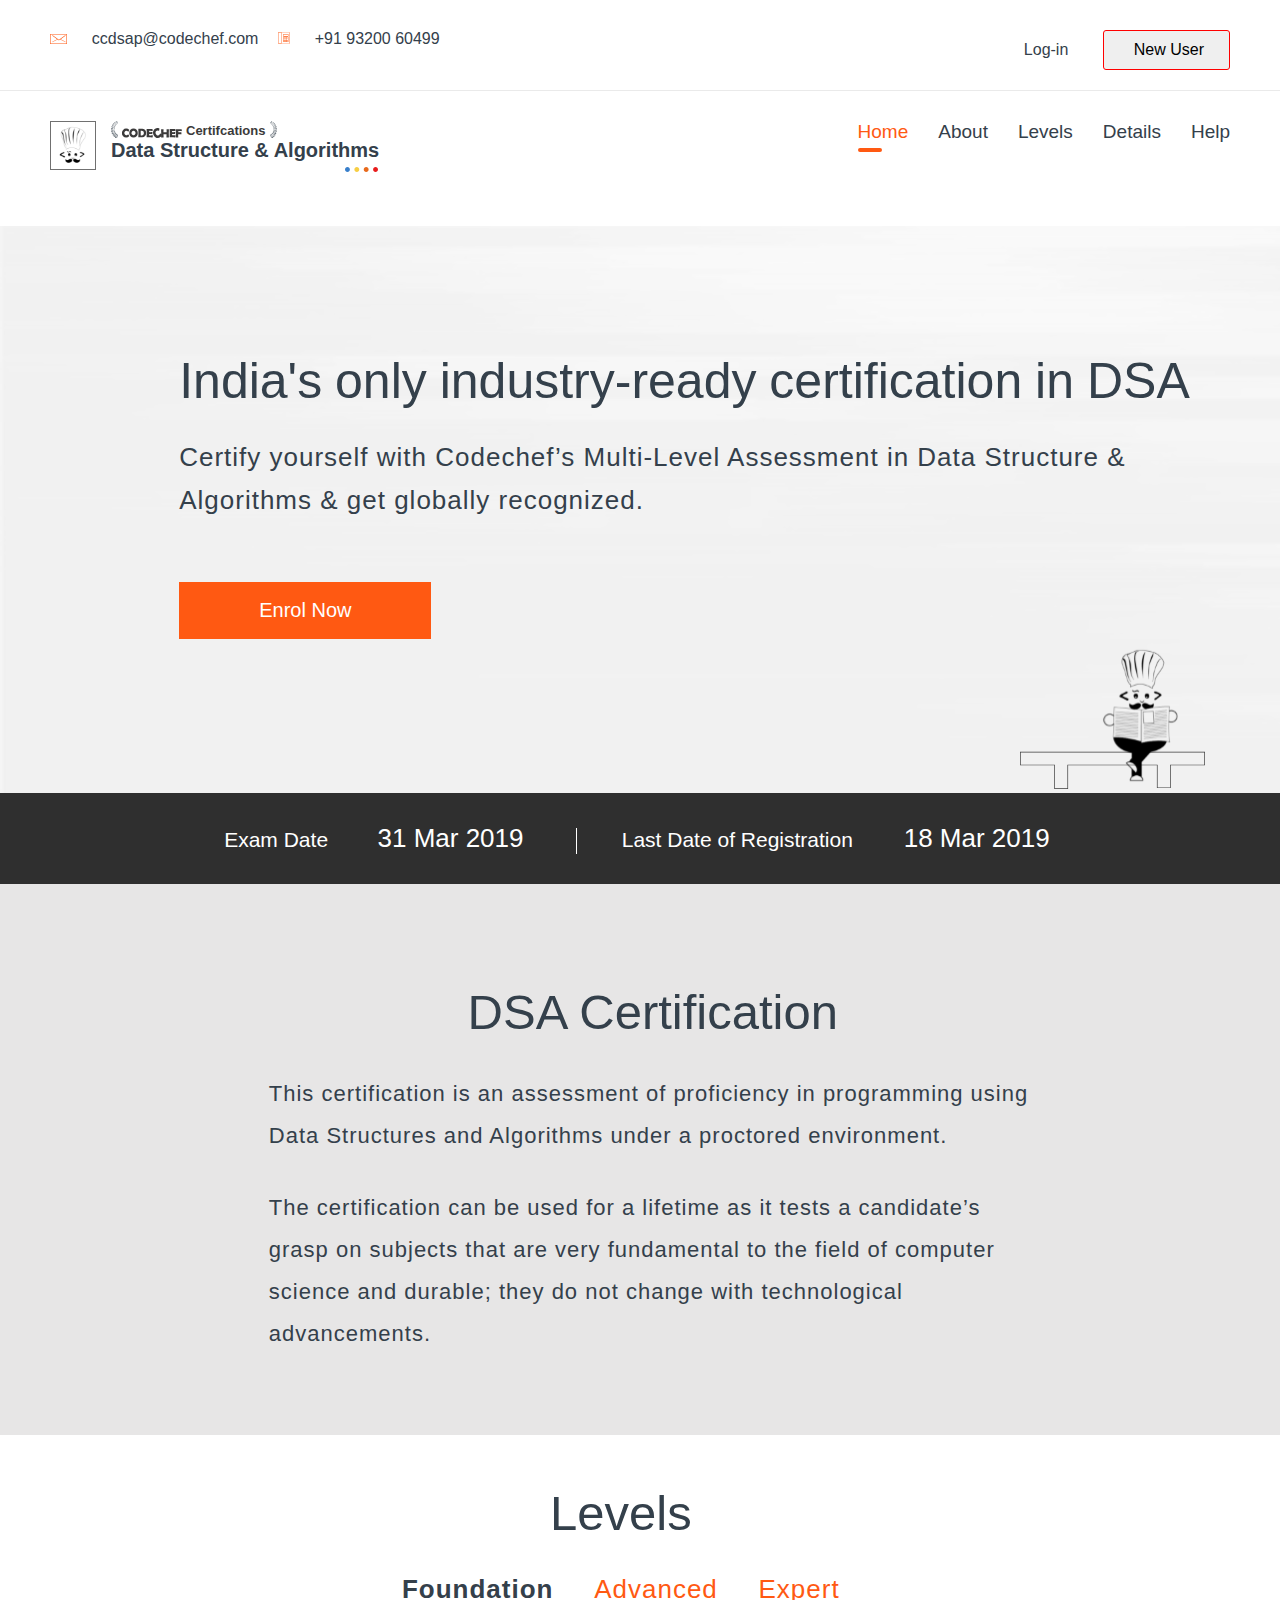
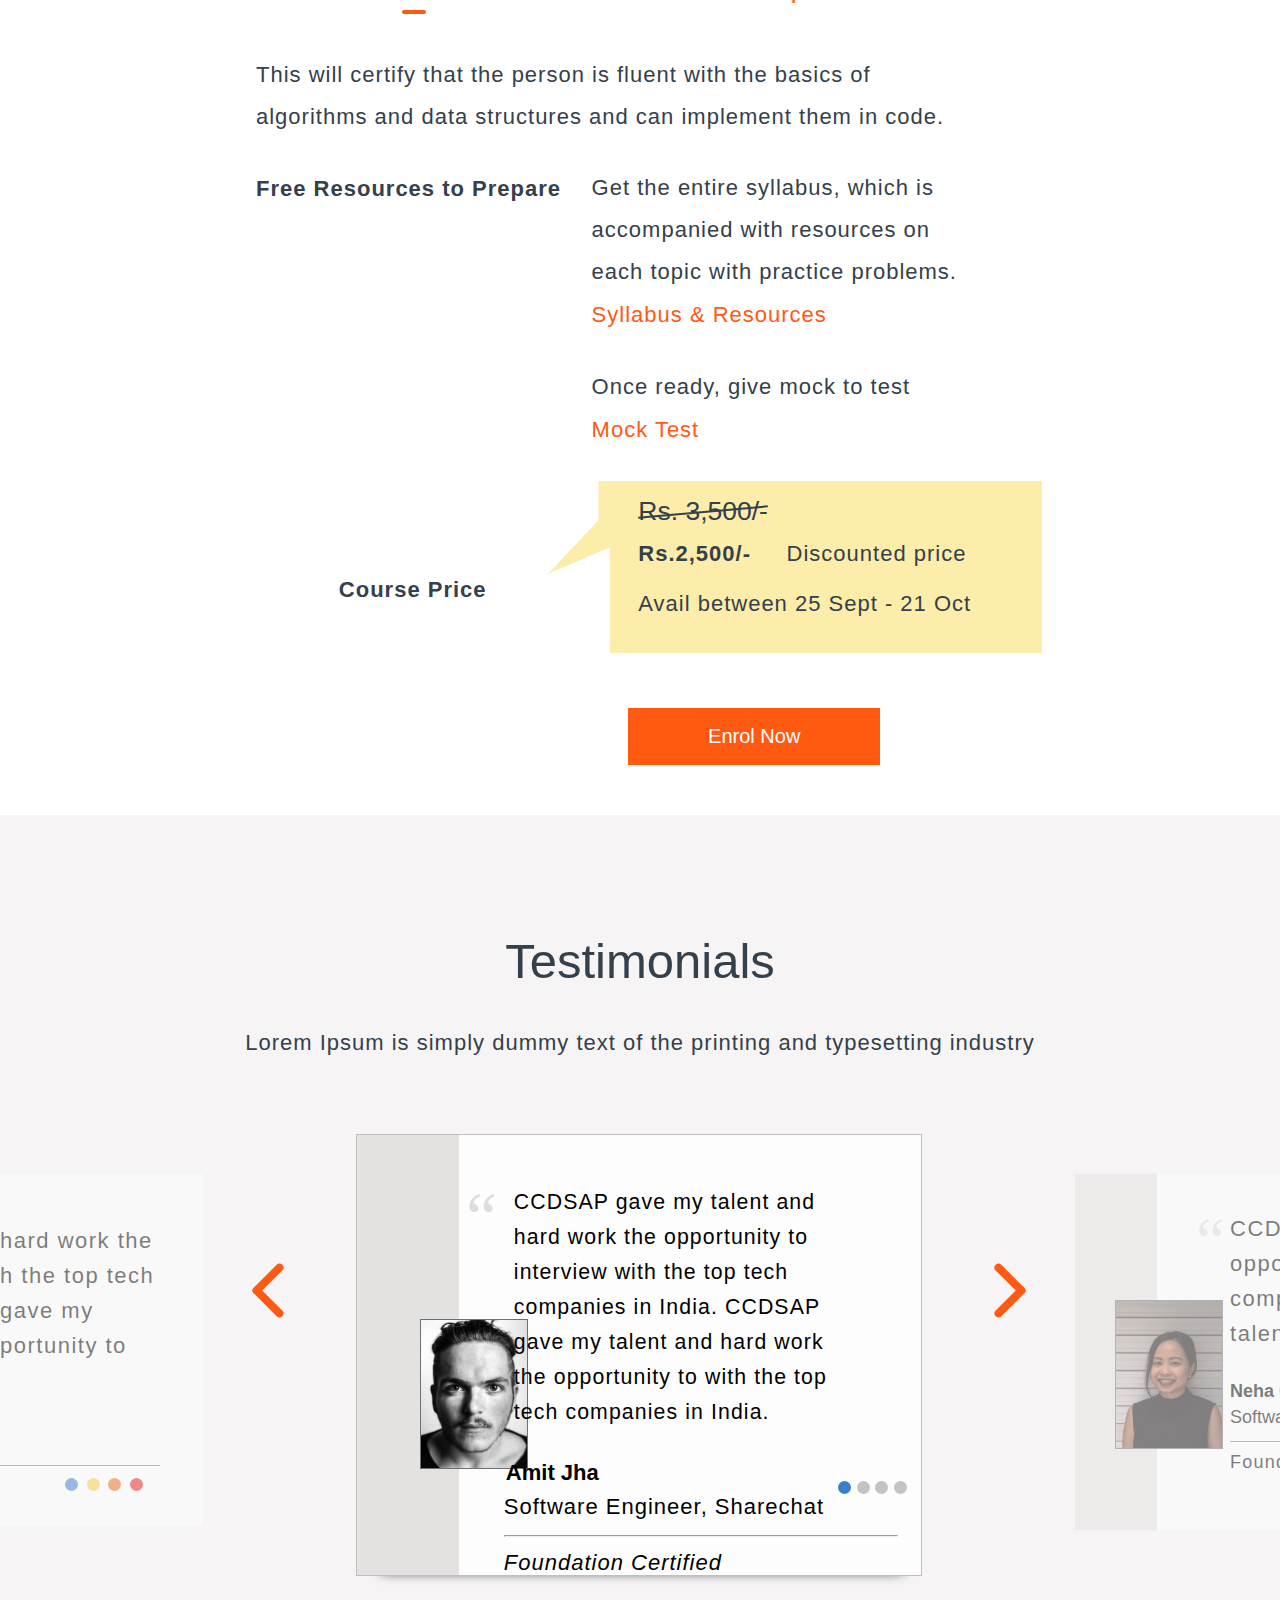
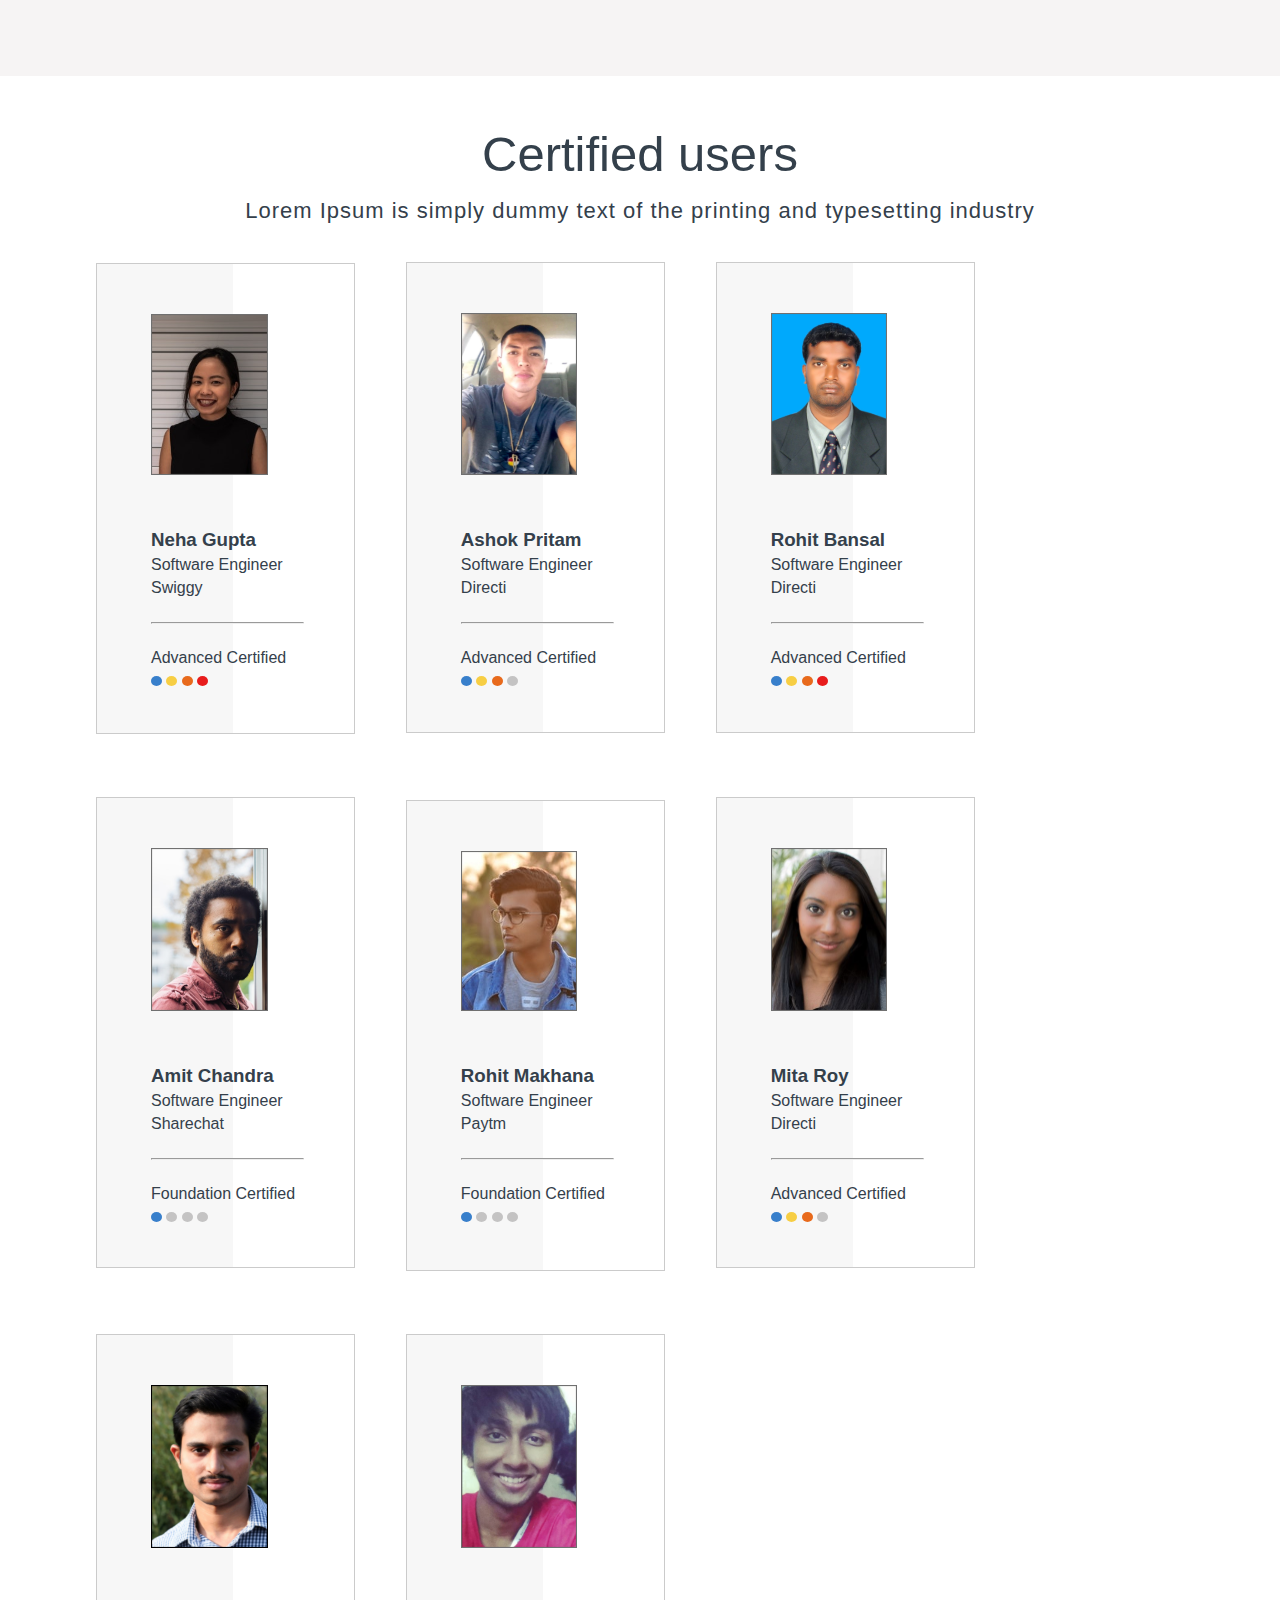
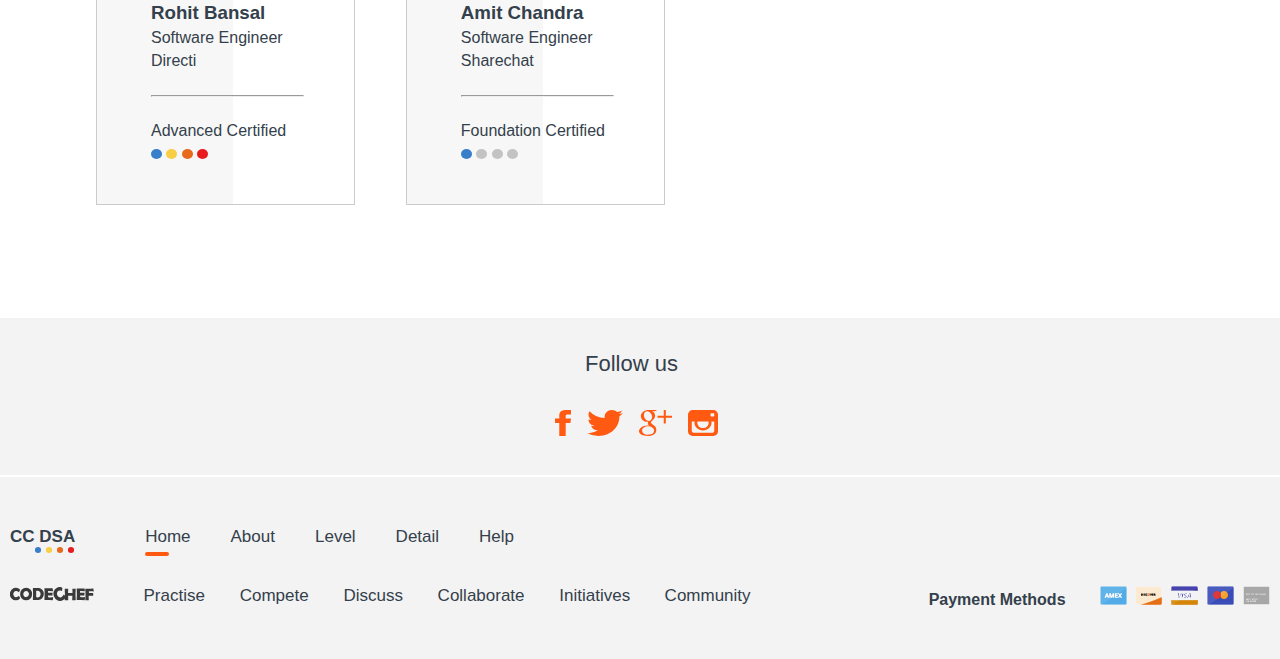
==== index1.html @ 9b93877e "flex and scss used" ====
<!DOCTYPE html>
<html lang="en">
<head>
    <meta charset="UTF-8">
    <meta name="viewport" content="width=device-width, initial-scale=1.0">
    <link rel="stylesheet" href="css1/style1.css">
   
    <title>Codechef page</title>
</head>
<body>

    <div class='main'>

        <div class="topnav">
            <div class='left-navbar'>
                <div class="left-side">
                    <div class="mailBox">
                        <img src='Assets/Mail Ico.svg'>
                        <span>ccdsap@codechef.com</span>
                    </div>
                    <div class="phoneBox">
                        <img src='Assets/Phone Ico.svg'>
                        <span>+91 93200 60499</span>
                    </div>
                </div>
                <div class="right-navbar">
                    <span class="Log-in">Log-in</span>
                    <button type="button"> New User</button> 
                </div>
            </div>
        </div>

        <div class="border-line"></div>

        <div class='topnav2'>
            <div class="right-nav2">
                <div class='cc-img'>
                    <img src='codechef-img.svg'>
                </div>
                <div class="left-img">
                    <div class="left-leave">
                        <img class='l1' src='cc-left-logo.svg'>
                        <img class='cc' src='codechef.svg'>
                        <img class='crtf' src='certification.svg'>
                        <img class='l2' src='cc-right-logo.svg'>
                    </div>
                    <div class="ds">
                        <img src='data-stucture.svg'>
                    </div>
                    <div class="dots">
                        <img src='dots.svg'>
                    </div>
                </div>
            </div> 
            
            <div class="left-nav2">
                <a class="home">Home
                    <hr class="hr-bar">
                </a>
                <a>About</a>
                <a>Levels</a>
                <a>Details</a>
                <a>Help</a>
            </div>
        </div>

            


        <section class="dsa" style="background-image: url('Assets/Banner\ Base\ White.svg'); background-size: cover;">
            <div class="dsa-page">
                <h1>India's only industry-ready certification in DSA</h1>
                <p>Certify yourself with Codechef’s Multi-Level Assessment in Data Structure & <br> Algorithms & get globally recognized. </p>
                <div class="button1">
                    <button type="button"><span>Enrol Now</span></button>
                </div>
                <img src='img-newpaper.svg'>
            </div>
        </section>


        <div class="time">
            <div class="exam-date">
                <span class='exam1'>Exam Date</span>
                <span class='date1'>31 Mar 2019 </span>
                <span class='vertical-line'> </span>
                <span class='exam1'>Last Date of Registration </span>
                <span class='date1'>18 Mar 2019</span>
            </div>
        </div>



        <div class='certification'>
            <div class="dsa-color">
                <h1>DSA Certification</h1>
                <p>This certification is an assessment of proficiency in programming using Data Structures and
                    Algorithms under a proctored environment.<br></p>
                <p>The certification can be used for a lifetime as it tests a candidate’s grasp on subjects that are very
                    fundamental to the field of computer science and durable; they do not change with technological advancements.</p>
            </div>
        </div> 



        <div class='levels'>
            <h1>Levels</h1>
            <div class='found'>
                <a class='foundation'><b>Foundation</b>
                    <hr class="hr-bar">
                </a>
                <a class='advance'>Advanced</a>
                <a class='expert'>Expert</a>
            </div> 
            <p class='level-prag'>This will certify that the person is fluent with the basics of algorithms and data structures
                    and can implement them in code.</p>
            <h3><b>Free Resources to Prepare</b></h3>
            <div class='right-side'>
                <div class="prag">
                   
                    <p>Get the entire syllabus, which is accompanied with resources on each topic with practice problems.</p>
                  
                    <h4>Syllabus & Resources</h4>
                    <p>Once ready, give mock to test</p>
                    <h3>Mock Test</h3>
                </div>

                <section class='desktopImg' style="background-image:url('Assets/Path 1381.svg'); background-repeat:no-repeat; margin-left: -11%; width: 100%;  height: 152px;">
                <!-- <section class='phoneImg' style="background-image:url('Assets/Path -1.svg'); background-repeat:no-repeat; margin-left: -11%;"> -->
                    <!-- <div class="yellowImg">
                        <img class='p-img' src='Assets/Path -1.svg'> -->
                    <!-- <img class='d-img' src='Assets/Path 1381.svg'>   -->
                    
                    <div class="rupees">
                        <span class="cut">Rs. 3,500/-</span>
                        <p><b>Rs.2,500/-</b> &nbsp; &nbsp; Discounted price</p>
                        <p class="a-between">Avail between 25 Sept - 21 Oct</p>
                        <h3><b>Course Price</b></h3>
                    </div> 
                </section>
            </div>

                <!-- this is for mobile -->

                <!-- <div class="rupees1">
                    <p class="cut">Rs. 3,500/-</p>
                    <p><b>Rs.2,500/-</b> &nbsp; &nbsp; Discounted price</p>
                    <h4>Avail between 25 Sept - 21 Oct</h4>
                    <h3><b>Course Price</b></h3>
                </div> -->
                <div class="button2">
                    <button type="button"><span>Enrol Now</span></button>
                </div>
            </div>
        </div>








        <div class='testimonials'>
            <div class="test-heading">
                <h2>Testimonials</h2>
                <p class="p4">Lorem Ipsum is simply dummy text of the printing and typesetting industry</p>
            </div>
            <div class='ccdsap'>
                <div class="ls-card">
                    <h4>hard work the
                        h the top tech
                        gave my
                        portunity to
                        <p></p>
                        <div class="left-dot">
                            <span class="dot-l blue"></span>
                            <span class="dot-l yellow"></span>
                            <span class="dot-l orangered"></span>
                            <span class="dot-l red"></span>
                        </div>
                    </h4>
                </div> 
                <div class="arrow-l">
                    <img class="left_arrow" src="Assets/Arrow-Previous.svg" alt="right arrow">
                    <img class="mob_l_arrow" src="Assets/right_arrow.svg" alt="left mobile arrow">
                </div> 
                <div class="mid-box">
                    <div class='img'>
                        <img src='Assets/Rectangle 1990.svg'>
                    </div>
                    <div class='content'>
                        <p class='mid-cont'>
                            CCDSAP gave my talent and hard work the
                            opportunity to interview with the top tech
                            companies in India. CCDSAP gave my talent and
                            hard work the opportunity to with the top tech
                            companies in India.  
                        </p>
                        <h3>Amit Jha</h3>
                        <p class= 'l2-cont'>Software Engineer, Sharechat <hr class="line"></p>
                        <p><em>Foundation Certified</em></p>
                    </div>
                    
                    <div class='double-quote'>
                        <img src='double-quote.svg'>
                    </div>

                    <div class="test-dot">
                        <span class="dot1 blue"></span>
                        <span class="dot1 grey"></span>
                        <span class="dot1 grey"></span>
                        <span class="dot1 grey"></span>
                    </div>
            
                </div>

                <div class="arrow-r">
                    <img class="right_arrow" src="Assets/Arrow-Next.svg" alt="right arrow">
                    <img class="mob_r_arrow" src="Assets/left_arrow.svg" alt="right arrow">
                </div>

                <div class="right-card">
                    <div  class="right-img"  >
                        <img src="Assets/Group -2.svg" alt="card">
                    </div> 
                   <div class='third-card'>
                        <img class="double-quote2" src="double-quote.svg">
                        <h4 class="r-p" >
                            CCDSAP
                            opportu
                            compani
                            talent a  
                        </h4>
                        <h5>Neha Gup</h5>
                        <h6>Software E</h6>
                        <p></p>
                        <h3>Foundatio</h3>   
                    </div>
                </div> 
            </div>
        </div>



        <div class="certified-users">
            <h1> Certified users </h1>
            <p class='lorem'>Lorem Ipsum is simply dummy text of the printing and typesetting industry</p>
            <div class='all-posters'>

                <!-- This is for desktop -->
                <div class='neha-img'>
                    <img src='Assets/Group -2.svg'>
                    <h3>Neha Gupta</h3>
                    <p>Software Engineer </p>
                    <span>Swiggy<hr class="line1"></span>
                    <p>Advanced Certified</p>              
                    <div class="circle">
                        <span class="dot blue"></span>
                        <span class="dot yellow"></span>
                        <span class="dot orangered"></span>
                        <span class="dot red"></span>
                    </div>
                </div>

                <div class='neha-img'>
                    <img src='Assets/Group 2137.svg'>
                    <h3>Ashok Pritam</h3>
                    <p>Software Engineer </p>
                    <span>Directi<hr class="line1"></span>
                    <div class='l-line'>
                        <p class="ac">Advanced Certified</p>
                    </div>               
                    <div class="circle">
                        <span class="dot blue"></span>
                        <span class="dot yellow"></span>
                        <span class="dot orangered"></span>
                        <span class="dot grey"></span>
                    </div>
                </div>

                <div class='neha-img'>
                    <img src='Assets/Group -1.svg'>
                    <h3>Rohit Bansal</h3>
                    <p>Software Engineer </p>
                    <span>Directi<hr class="line1"></span>
                    <div class='l-line'>
                        <p class="ac">Advanced Certified</p>
                    </div>               
                    <div class="circle">
                        <span class="dot blue"></span>
                        <span class="dot yellow"></span>
                        <span class="dot orangered"></span>
                        <span class="dot red"></span>
                    </div>
                </div>

                <div class='neha-img'>
                    <img src='Assets/Rectangle 1966.svg'>
                    <h3>Amit Chandra</h3>
                    <p>Software Engineer </p>
                    <span>Sharechat<hr class="line1"></span>
                    <div class='l-line'>
                        <p class="fc">Foundation Certified</p>
                    </div>               
                    <div class="circle">
                        <span class="dot blue"></span>
                        <span class="dot grey"></span>
                        <span class="dot grey"></span>
                        <span class="dot grey"></span>
                    </div>
                </div>

                <div class='neha-img'>
                    <img src='Assets/Group -5.svg'>
                    <h3>Rohit Makhana</h3>
                    <p>Software Engineer </p>
                    <span>Paytm<hr class="line1"></span>
                    <div class='l-line'>
                        <p class="fc">Foundation Certified</p>
                    </div>               
                    <div class="circle">
                        <span class="dot blue"></span>
                        <span class="dot grey"></span>
                        <span class="dot grey"></span>
                        <span class="dot grey"></span>
                    </div>
                </div>

                <div class='neha-img'>
                    <img src='Assets/Group -4.svg'>
                    <h3>Mita Roy</h3>
                    <p>Software Engineer </p>
                    <span>Directi<hr class="line1"></span>
                    <div class='l-line'>
                        <p class="ac">Advanced Certified</p>
                    </div>               
                    <div class="circle">
                        <span class="dot blue"></span>
                        <span class="dot yellow"></span>
                        <span class="dot orangered"></span>
                        <span class="dot grey"></span>
                    </div>
                </div>

                <div class='neha-img'>
                    <img src='Assets/Screen Shot 2019-03-14 at 10.05.17 PM.svg'>
                    <h3>Rohit Bansal</h3>
                    <p>Software Engineer </p>
                    <span>Directi<hr class="line1"></span>
                    <div class='l-line'>
                        <p class="ac">Advanced Certified</p>
                    </div>               
                    <div class="circle">
                        <span class="dot blue"></span>
                        <span class="dot yellow"></span>
                        <span class="dot orangered"></span>
                        <span class="dot red"></span>
                    </div>
                </div>

                <div class='neha-img'>
                    <img src='Assets/Group -6.svg'>
                    <h3>Amit Chandra</h3>
                    <p>Software Engineer </p>
                    <span>Sharechat<hr class="line1"></span>
                    <div class='l-line'>
                        <p class='fc'>Foundation Certified</p>
                    </div>               
                    <div class="circle">
                        <span class="dot blue"></span>
                        <span class="dot grey"></span>
                        <span class="dot grey"></span>
                        <span class="dot grey"></span>
                    </div>
                </div>
            </div>
        </div> 


        <!-- This is for mobile -->

        <!-- <div class='posters'>
            <div class='neha-img'>
                <img src='Assets/Group -2.svg'>
                <h3>Neha Gupta</h3>
                <p>Software Engineer </p>
                <span>Swiggy<hr class="line1"></span>
                <div class='l-line'>
                    <p class="ac">Advanced Certified</p>
                </div>   
                <div class="circle">
                    <span class="dot blue"></span>
                    <span class="dot yellow"></span>
                    <span class="dot orangered"></span>
                    <span class="dot red"></span>
                </div>
            </div>


            <div class='neha-img'>
                <img src='Assets/Group 2137.svg'>
                <h3>Ashok Pritam</h3>
                <p>Software Engineer </p>
                <span>Directi<hr class="line1"></span>
                <div class='l-line'>
                    <p class="ac">Advanced Certified</p>
                </div>               
                <div class="circle">
                    <span class="dot blue"></span>
                    <span class="dot yellow"></span>
                    <span class="dot orangered"></span>
                    <span class="dot grey"></span>
                </div>
            </div>

            <div class='neha-img'>
                <img src='Assets/Group -1.svg'>
                <h3>Rohit Bansal</h3>
                <p>Software Engineer </p>
                <span>Directi<hr class="line1"></span>
                <div class='l-line'>
                    <p class="ac">Advanced Certified</p>
                </div>  
                <div class="circle">
                    <span class="dot blue"></span>
                    <span class="dot yellow"></span>
                    <span class="dot orangered"></span>
                    <span class="dot red"></span>
                </div>             
            </div>

            <div class='neha-img'>
                <img src='Assets/Rectangle 1966.svg'>
                <h3>Amit Chandra</h3>
                <p>Software Engineer </p>
                <span>Sharechat<hr class="line1"></span>
                <div class='l-line'>
                    <p class="ac">Foundation Certified</p>
                </div>               
                <div class="circle">
                    <span class="dot blue"></span>
                    <span class="dot grey"></span>
                    <span class="dot grey"></span>
                    <span class="dot grey"></span>
                </div>
            </div>

            <div class='neha-img'>
                <img src='Assets/Group -4.svg'>
                <h3>Mita Roy</h3>
                <p>Software Engineer </p>
                <span>Directi<hr class="line1"></span>
                <div class='l-line'>
                    <p class="ac">Advanced Certified</p>
                </div>               
                <div class="circle">
                    <span class="dot blue"></span>
                    <span class="dot yellow"></span>
                    <span class="dot orangered"></span>
                    <span class="dot grey"></span>
                </div>
            </div>
            
            <div class='neha-img'>
                <img src='Assets/Screen Shot 2019-03-14 at 10.05.17 PM.svg'>
                <h3>Rohit Bansal</h3>
                <p>Software Engineer </p>
                <span>Directi<hr class="line1"></span>
                <div class='l-line'>
                    <p class="ac">Advanced Certified</p>
                </div>   
                <div class="circle">
                    <span class="dot blue"></span>
                    <span class="dot yellow"></span>
                    <span class="dot orangered"></span>
                    <span class="dot red"></span>
                </div>            
            </div>

            <div class='neha-img'>
                <img src='Assets/Group -5.svg'>
                <h3>Rohit Makhana</h3>
                <p>Software Engineer </p>
                <span>Paytm<hr class="line1"></span>
                <div class='l-line'>
                    <p class="ac">Foundation Certified</p>
                </div>               
                <div class="circle">
                    <span class="dot blue"></span>
                    <span class="dot grey"></span>
                    <span class="dot grey"></span>
                    <span class="dot grey"></span>
                </div>
            </div>

            <div class='neha-img'>
                <img src='Assets/Group -6.svg'>
                <h3>Amit Chandra</h3>
                <p>Software Engineer </p>
                <span>Sharechat<hr class="line1"></span>
                <div class='l-line'>
                    <p class='ac'>Foundation Certified</p>
                </div>               
                <div class="circle">
                    <span class="dot blue"></span>
                    <span class="dot grey"></span>
                    <span class="dot grey"></span>
                    <span class="dot grey"></span>
                </div>
            </div>
        </div> -->


        <div class='footer'>
            <div class='f-footer'>
                <p>Follow us</p>
                <div class='logos'>
                    <img class='fb' src='Assets/facebook.svg'>
                    <img class='twi' src='Assets/twitter.svg'>
                    <img class='google' src='Assets/google +.svg'>
                    <img class='instra' src='Assets/instegram.svg'>
                </div>
            </div>
            <div class='l-footer'>
               
                <div class='l-nav'>
                    <a class='cc-dsa'><b>CC DSA</b></a>
                    <a class='ho'>Home <hr class="hr-bar"></a>
                    <a>About</a>
                    <a>Level</a>
                    <a>Detail</a>
                    <a>Help</a>
                </div>
                <div class="last-dot">
                    <span class="dot2 blue"></span>
                    <span class="dot2 yellow"></span>
                    <span class="dot2 orangered"></span>
                    <span class="dot2 red"></span>
                </div>
                <div class="foo">
                    <div class='codechef'>
                        <a class='cc'><img src='codechef.svg'></a>
                        <a>Practise </a>
                        <a>Compete </a>
                        <a>Discuss </a>
                        <a>Collaborate  </a>
                        <a>Initiatives</a>
                        <a class="commu">Community </a>
                    </div>
                    <div class="payment-method">
                        <a><b>Payment Methods</b></a>
                        <a class='amex'><img src='Assets/Payment Images.svg'></a>
                    </div>  
                </div>
            </div>
        </div>
    </div>
</body>
</html>
---- css1/style1.css ----
* {
  margin: 0;
  padding: 0;
  font-family: "ubuntu", sans-serif;
}

.dsa-page {
  color: #34404B;
  max-width: 1350px;
  margin-left: auto;
  margin-right: auto;
  padding-left: 50px;
  padding-right: 50px;
  padding-left: 14%;
}

.dsa-page h1 {
  font-size: 50px;
  padding-bottom: 26px;
  font-weight: inherit;
  word-spacing: -1px;
  padding-top: 12%;
}

.dsa-page p {
  font-size: 26px;
  letter-spacing: 1px;
  line-height: 43px;
  padding-bottom: 60px;
}

.dsa-page button {
  padding: 17px 80px 17px 80px;
  background-color: #ff5912;
  border: none;
  font-size: 20px;
  color: white;
}

.dsa-page img {
  margin-left: 80%;
}

.time {
  background-color: #2F2F2F;
}

.time .exam-date {
  color: #34404B;
  max-width: 1350px;
  margin-left: auto;
  margin-right: auto;
  padding-left: 50px;
  padding-right: 50px;
  color: white;
  padding-top: 30px;
  padding-bottom: 30px;
  padding-left: 14%;
}

.time .exam-date span {
  margin-left: 45px;
  font-size: 21px;
}

.time .exam-date span.vertical-line {
  border-left: 1px solid white;
  border-bottom-style: solid;
}

.time .exam-date span.date1 {
  font-size: 26px;
}

.certification {
  background-color: #e7e6e6;
}

.certification .dsa-color {
  color: #34404B;
  color: #34404B;
  max-width: 1350px;
  margin-left: auto;
  margin-right: auto;
  padding-left: 50px;
  padding-right: 50px;
  padding-top: 100px;
  padding-bottom: 50px;
  padding-left: 21%;
  padding-right: 19%;
}

.certification .dsa-color h1 {
  text-align: center;
  font-weight: unset;
  font-size: 49px;
  padding-bottom: 33px;
}

.certification .dsa-color p {
  font-size: 22px;
  line-height: 42px;
  margin-bottom: 30px;
  letter-spacing: 1px;
}

.topnav {
  color: #34404B;
  max-width: 1350px;
  margin-left: auto;
  margin-right: auto;
  padding-left: 50px;
  padding-right: 50px;
  margin-top: 30px;
  padding-bottom: 20px;
}

@media only screen and (max-width: 480px) {
  .topnav {
    padding-left: 20px;
    padding-right: 20px;
  }
}

.topnav .left-navbar {
  display: -webkit-box;
  display: -ms-flexbox;
  display: flex;
  -webkit-box-pack: justify;
      -ms-flex-pack: justify;
          justify-content: space-between;
}

.topnav .left-navbar .left-side {
  display: -webkit-box;
  display: -ms-flexbox;
  display: flex;
}

.topnav .left-navbar .left-side img, .topnav .left-navbar .left-side span {
  margin-right: 20px;
}

.topnav .left-navbar .right-navbar button {
  padding: 10px 25px 10px 30px;
  border: 1px solid red;
  border-radius: 3px;
  font-size: 16px;
  margin-left: 30px;
}

@media only screen and (max-width: 480px) {
  .topnav .left-navbar .right-navbar button {
    padding: 6px 7px 7px 9px;
  }
}

.border-line {
  border-top: 1px solid #eaeaea;
}

.topnav2 {
  color: #34404B;
  max-width: 1350px;
  margin-left: auto;
  margin-right: auto;
  padding-left: 50px;
  padding-right: 50px;
  margin-top: 30px;
  display: -webkit-box;
  display: -ms-flexbox;
  display: flex;
  -webkit-box-pack: justify;
      -ms-flex-pack: justify;
          justify-content: space-between;
}

.topnav2 .right-nav2 {
  display: -webkit-box;
  display: -ms-flexbox;
  display: flex;
}

.topnav2 .right-nav2 .cc-img {
  margin-right: 15px;
}

.topnav2 .right-nav2 .cc-img img {
  border: 1px solid #707070;
  padding: 3px;
}

.topnav2 .right-nav2 .left-img .dots img {
  margin-left: 78%;
  margin-bottom: 50px;
}

.topnav2 .left-nav2 {
  display: -webkit-box;
  display: -ms-flexbox;
  display: flex;
}

.topnav2 .left-nav2 a {
  margin-left: 30px;
  font-size: 19px;
}

.topnav2 .left-nav2 a .hr-bar {
  border: 2px solid #ff5912;
  border-radius: 3px;
  width: 20px;
  margin-top: 5px;
}

.topnav2 .left-nav2 a.home {
  color: #ff5912;
}

.dsa-page {
  color: #34404B;
  max-width: 1350px;
  margin-left: auto;
  margin-right: auto;
  padding-left: 50px;
  padding-right: 50px;
  padding-left: 14%;
}

.dsa-page h1 {
  font-size: 50px;
  padding-bottom: 26px;
  font-weight: inherit;
  word-spacing: -1px;
  padding-top: 12%;
}

.dsa-page p {
  font-size: 26px;
  letter-spacing: 1px;
  line-height: 43px;
  padding-bottom: 60px;
}

.dsa-page button {
  padding: 17px 80px 17px 80px;
  background-color: #ff5912;
  border: none;
  font-size: 20px;
  color: white;
}

.dsa-page img {
  margin-left: 80%;
}

.time {
  background-color: #2F2F2F;
}

.time .exam-date {
  color: #34404B;
  max-width: 1350px;
  margin-left: auto;
  margin-right: auto;
  padding-left: 50px;
  padding-right: 50px;
  color: white;
  padding-top: 30px;
  padding-bottom: 30px;
  padding-left: 14%;
}

.time .exam-date span {
  margin-left: 45px;
  font-size: 21px;
}

.time .exam-date span.vertical-line {
  border-left: 1px solid white;
  border-bottom-style: solid;
}

.time .exam-date span.date1 {
  font-size: 26px;
}

.certification {
  background-color: #e7e6e6;
}

.certification .dsa-color {
  color: #34404B;
  color: #34404B;
  max-width: 1350px;
  margin-left: auto;
  margin-right: auto;
  padding-left: 50px;
  padding-right: 50px;
  padding-top: 100px;
  padding-bottom: 50px;
  padding-left: 21%;
  padding-right: 19%;
}

.certification .dsa-color h1 {
  text-align: center;
  font-weight: unset;
  font-size: 49px;
  padding-bottom: 33px;
}

.certification .dsa-color p {
  font-size: 22px;
  line-height: 42px;
  margin-bottom: 30px;
  letter-spacing: 1px;
}

.dsa-page {
  color: #34404B;
  max-width: 1350px;
  margin-left: auto;
  margin-right: auto;
  padding-left: 50px;
  padding-right: 50px;
  padding-left: 14%;
}

.dsa-page h1 {
  font-size: 50px;
  padding-bottom: 26px;
  font-weight: inherit;
  word-spacing: -1px;
  padding-top: 12%;
}

.dsa-page p {
  font-size: 26px;
  letter-spacing: 1px;
  line-height: 43px;
  padding-bottom: 60px;
}

.dsa-page button {
  padding: 17px 80px 17px 80px;
  background-color: #ff5912;
  border: none;
  font-size: 20px;
  color: white;
}

.dsa-page img {
  margin-left: 80%;
}

.time {
  background-color: #2F2F2F;
}

.time .exam-date {
  color: #34404B;
  max-width: 1350px;
  margin-left: auto;
  margin-right: auto;
  padding-left: 50px;
  padding-right: 50px;
  color: white;
  padding-top: 30px;
  padding-bottom: 30px;
  padding-left: 14%;
}

.time .exam-date span {
  margin-left: 45px;
  font-size: 21px;
}

.time .exam-date span.vertical-line {
  border-left: 1px solid white;
  border-bottom-style: solid;
}

.time .exam-date span.date1 {
  font-size: 26px;
}

.certification {
  background-color: #e7e6e6;
}

.certification .dsa-color {
  color: #34404B;
  color: #34404B;
  max-width: 1350px;
  margin-left: auto;
  margin-right: auto;
  padding-left: 50px;
  padding-right: 50px;
  padding-top: 100px;
  padding-bottom: 50px;
  padding-left: 21%;
  padding-right: 19%;
}

.certification .dsa-color h1 {
  text-align: center;
  font-weight: unset;
  font-size: 49px;
  padding-bottom: 33px;
}

.certification .dsa-color p {
  font-size: 22px;
  line-height: 42px;
  margin-bottom: 30px;
  letter-spacing: 1px;
}

.levels {
  color: #34404B;
  color: #34404B;
  max-width: 1350px;
  margin-left: auto;
  margin-right: auto;
  padding-left: 50px;
  padding-right: 50px;
  padding-top: 50px;
  padding-left: 20%;
  padding-right: 23%;
  padding-bottom: 50px;
}

.levels h1 {
  text-align: center;
  font-weight: unset;
  font-size: 49px;
  padding-bottom: 33px;
}

.levels .found {
  display: -webkit-box;
  display: -ms-flexbox;
  display: flex;
  -webkit-box-pack: justify;
      -ms-flex-pack: justify;
          justify-content: space-between;
  padding-left: 20%;
  padding-right: 20%;
  font-size: 26px;
  letter-spacing: 1px;
  color: #ff5912;
  padding-bottom: 40px;
}

.levels .found .hr-bar {
  border: 2px solid #ff5912;
  border-radius: 3px;
  width: 20px;
  margin-top: 5px;
}

.levels a.foundation {
  color: #34404B;
}

.levels p, .levels h3 {
  font-size: 22px;
  line-height: 42px;
  margin-bottom: 30px;
  letter-spacing: 1px;
}

.levels .right-side {
  margin-left: 46%;
  margin-top: -73px;
}

.levels .right-side .prag p, .levels .right-side .prag h4, .levels .right-side .prag h3 {
  margin-bottom: 1px;
}

.levels .right-side .prag h4, .levels .right-side .prag h3 {
  font-size: 22px;
  line-height: 42px;
  margin-bottom: 30px;
  letter-spacing: 1px;
  color: #ff5912;
  font-weight: unset;
}

.levels .right-side .desktopImg {
  padding: 10px 10px 10px 90px;
}

.levels .right-side .desktopImg .rupees .cut {
  font-size: 26.5px;
  position: absolute;
  margin-top: -53px;
}

.levels .right-side .desktopImg .rupees .cut::before {
  position: absolute;
  content: "";
  left: 0;
  top: 50%;
  right: 0;
  border-top: 2px solid;
  border-color: inherit;
  -webkit-transform: rotate(-5deg);
          transform: rotate(-5deg);
}

.levels .right-side .desktopImg .rupees p {
  line-height: 10px;
  margin-top: 58px;
}

.levels .right-side .desktopImg .rupees p.a-between {
  margin-top: 40px;
}

.levels .right-side .desktopImg .rupees h3 {
  margin-top: -70px;
  margin-left: -76%;
}

.levels button {
  padding: 17px 80px 17px 80px;
  background-color: #ff5912;
  border: none;
  font-size: 20px;
  color: white;
  margin-left: 51%;
  margin-top: 55px;
}

.dsa-page {
  color: #34404B;
  max-width: 1350px;
  margin-left: auto;
  margin-right: auto;
  padding-left: 50px;
  padding-right: 50px;
  padding-left: 14%;
}

.dsa-page h1 {
  font-size: 50px;
  padding-bottom: 26px;
  font-weight: inherit;
  word-spacing: -1px;
  padding-top: 12%;
}

.dsa-page p {
  font-size: 26px;
  letter-spacing: 1px;
  line-height: 43px;
  padding-bottom: 60px;
}

.dsa-page button {
  padding: 17px 80px 17px 80px;
  background-color: #ff5912;
  border: none;
  font-size: 20px;
  color: white;
}

.dsa-page img {
  margin-left: 80%;
}

.time {
  background-color: #2F2F2F;
}

.time .exam-date {
  color: #34404B;
  max-width: 1350px;
  margin-left: auto;
  margin-right: auto;
  padding-left: 50px;
  padding-right: 50px;
  color: white;
  padding-top: 30px;
  padding-bottom: 30px;
  padding-left: 14%;
}

.time .exam-date span {
  margin-left: 45px;
  font-size: 21px;
}

.time .exam-date span.vertical-line {
  border-left: 1px solid white;
  border-bottom-style: solid;
}

.time .exam-date span.date1 {
  font-size: 26px;
}

.certification {
  background-color: #e7e6e6;
}

.certification .dsa-color {
  color: #34404B;
  color: #34404B;
  max-width: 1350px;
  margin-left: auto;
  margin-right: auto;
  padding-left: 50px;
  padding-right: 50px;
  padding-top: 100px;
  padding-bottom: 50px;
  padding-left: 21%;
  padding-right: 19%;
}

.certification .dsa-color h1 {
  text-align: center;
  font-weight: unset;
  font-size: 49px;
  padding-bottom: 33px;
}

.certification .dsa-color p {
  font-size: 22px;
  line-height: 42px;
  margin-bottom: 30px;
  letter-spacing: 1px;
}

.testimonials {
  background-color: #f6f4f4;
}

.testimonials .test-heading {
  color: #34404B;
  max-width: 1350px;
  margin-left: auto;
  margin-right: auto;
  padding-left: 50px;
  padding-right: 50px;
}

.testimonials .test-heading h2 {
  padding-top: 10%;
  text-align: center;
  font-weight: unset;
  font-size: 49px;
  padding-bottom: 33px;
}

.testimonials .test-heading p {
  font-size: 22px;
  line-height: 42px;
  margin-bottom: 30px;
  letter-spacing: 1px;
  text-align: center;
}

.testimonials .ccdsap {
  width: 100%;
  margin-left: auto;
  margin-right: auto;
  padding-bottom: 100px;
  display: -webkit-box;
  display: -ms-flexbox;
  display: flex;
  -webkit-box-pack: justify;
      -ms-flex-pack: justify;
          justify-content: space-between;
  overflow: hidden;
  padding-top: 40px;
}

.testimonials .ccdsap .ls-card {
  opacity: 0.49;
  background-color: white;
  height: 75%;
  width: 203px;
  margin-top: 40px;
}

.testimonials .ccdsap .ls-card h4 {
  font-size: 23px;
  font-weight: 300;
  font-size: 22px;
  letter-spacing: 1.5px;
  line-height: 35px;
  padding-top: 49px;
  padding-right: 43px;
  padding-bottom: 60px;
}

.testimonials .ccdsap .ls-card p {
  border-bottom: 1px solid #887f7f;
  padding-top: 64%;
}

.testimonials .ccdsap .ls-card .left-dot {
  margin-left: 5%;
  position: absolute;
}

.testimonials .ccdsap .ls-card .left-dot .blue {
  background-color: #387FCB;
}

.testimonials .ccdsap .ls-card .left-dot .yellow {
  background-color: #F7CE44;
}

.testimonials .ccdsap .ls-card .left-dot .orangered {
  background-color: #E86A1C;
}

.testimonials .ccdsap .ls-card .left-dot .red {
  background-color: #E81C1C;
}

.testimonials .ccdsap .ls-card .left-dot .grey {
  background-color: #C4C3C3;
}

.testimonials .ccdsap .ls-card .left-dot span.dot-l {
  height: 13px;
  width: 13px;
  border-radius: 50%;
  display: inline-block;
  margin-left: 1px;
}

.testimonials .ccdsap .arrow-l {
  margin-top: 10%;
}

.testimonials .ccdsap .arrow-l .mob_l_arrow {
  display: none;
}

.testimonials .ccdsap .mid-box {
  width: 44%;
  background-color: rgba(255, 255, 255, 0.787);
  border: 1px solid #c3bdbd;
  height: 440px;
  -webkit-box-shadow: 3px 17px 12px -22px;
          box-shadow: 3px 17px 12px -22px;
  display: -webkit-box;
  display: -ms-flexbox;
  display: flex;
}

.testimonials .ccdsap .mid-box .content .mid-cont {
  letter-spacing: 1.1px;
  line-height: 35px;
  padding: 50px 60px 0px 10px;
  font-size: 133%;
}

.testimonials .ccdsap .mid-box .content h3 {
  font-size: 22px;
  padding-left: 47px;
}

.testimonials .ccdsap .mid-box .content p {
  font-size: 22px;
  line-height: 42px;
  margin-bottom: 30px;
  letter-spacing: 1px;
  margin-left: 45px;
}

.testimonials .ccdsap .mid-box .img {
  background-color: #e4e1e1;
  width: 18%;
  height: 440px;
}

.testimonials .ccdsap .mid-box .img img {
  margin-top: 184px;
  margin-left: 63px;
}

.testimonials .ccdsap .mid-box .double-quote img {
  position: absolute;
  margin-left: -35.5%;
  margin-top: 41px;
}

.testimonials .ccdsap .mid-box .line {
  width: 85%;
  margin-left: 45px;
  margin-top: -23px;
}

.testimonials .ccdsap .mid-box p em {
  margin-top: -25px;
  position: absolute;
}

.testimonials .ccdsap .mid-box .test-dot {
  margin-left: 37.5%;
  margin-top: 345px;
  position: absolute;
}

.testimonials .ccdsap .mid-box .test-dot .blue {
  background-color: #387FCB;
}

.testimonials .ccdsap .mid-box .test-dot .yellow {
  background-color: #F7CE44;
}

.testimonials .ccdsap .mid-box .test-dot .orangered {
  background-color: #E86A1C;
}

.testimonials .ccdsap .mid-box .test-dot .red {
  background-color: #E81C1C;
}

.testimonials .ccdsap .mid-box .test-dot .grey {
  background-color: #C4C3C3;
}

.testimonials .ccdsap .mid-box .test-dot span.dot1 {
  height: 13px;
  width: 13px;
  border-radius: 50%;
  display: inline-block;
  margin-left: 1px;
}

.testimonials .ccdsap .arrow-r {
  margin-top: 10%;
}

.testimonials .ccdsap .arrow-r .mob_r_arrow {
  display: none;
}

.testimonials .ccdsap .right-card {
  height: 356px;
  background-color: white;
  width: 16%;
  opacity: 0.49;
  display: -webkit-box;
  display: -ms-flexbox;
  display: flex;
  margin-top: 40px;
}

.testimonials .ccdsap .right-card .right-img {
  background-color: #e4e1e1;
  height: 356px;
  width: 40%;
}

.testimonials .ccdsap .right-card .right-img img {
  margin-top: 126px;
  margin-left: 40px;
}

.testimonials .ccdsap .third-card {
  padding: 1px 1px 2px 73px;
}

.testimonials .ccdsap .third-card h4 {
  font-size: 22px;
  font-weight: 300;
  letter-spacing: 1.5px;
  line-height: 35px;
  margin-top: -68px;
}

.testimonials .ccdsap .third-card h5 {
  font-size: 18px;
  padding-top: 30px;
}

.testimonials .ccdsap .third-card h6 {
  font-size: 18px;
  padding-top: 5px;
  font-weight: 300;
}

.testimonials .ccdsap .third-card p {
  border-bottom: 1px solid #887f7f;
  padding-top: 13%;
  width: 93%;
}

.testimonials .ccdsap .third-card h3 {
  font-size: 18px;
  margin-top: 10px;
  font-weight: 300;
  letter-spacing: 1.2px;
}

.testimonials .ccdsap .third-card .double-quote2 {
  width: 28px;
  margin-left: -34px;
  margin-top: 28px;
}

.certified-users {
  color: #34404B;
  max-width: 1350px;
  margin-left: auto;
  margin-right: auto;
  padding-left: 50px;
  padding-right: 50px;
  padding-top: 50px;
  color: #34404B;
  padding-bottom: 50px;
}

.certified-users h1 {
  text-align: center;
  font-weight: unset;
  font-size: 49px;
  padding-bottom: 33px;
}

.certified-users .lorem {
  font-size: 22px;
  line-height: 42px;
  margin-bottom: 30px;
  letter-spacing: 1px;
  text-align: center;
  margin-top: -25px;
}

.certified-users .all-posters .neha-img {
  background: -webkit-gradient(linear, left top, right top, color-stop(53%, #f7f7f7), color-stop(45%, #ffffff));
  background: linear-gradient(to right, #f7f7f7 53%, #ffffff 45%);
  border: 1px solid #cbcbcb;
  height: 399px;
  width: 13%;
  display: inline-block;
  padding: 50px 50px 20px 54px;
  margin-left: 46px;
  margin-bottom: 63px;
}

.certified-users .all-posters .neha-img img {
  width: 76%;
}

.certified-users .all-posters .neha-img h3 {
  margin-top: 50px;
}

.certified-users .all-posters .neha-img p {
  margin-top: 5px;
  margin-bottom: 5px;
}

.certified-users .all-posters .neha-img .line1 {
  margin-top: 25px;
  margin-bottom: 25px;
}

.certified-users .all-posters .neha-img .circle .blue {
  background-color: #387FCB;
}

.certified-users .all-posters .neha-img .circle .yellow {
  background-color: #F7CE44;
}

.certified-users .all-posters .neha-img .circle .orangered {
  background-color: #E86A1C;
}

.certified-users .all-posters .neha-img .circle .red {
  background-color: #E81C1C;
}

.certified-users .all-posters .neha-img .circle .grey {
  background-color: #C4C3C3;
}

.certified-users .all-posters .neha-img .circle span.dot {
  height: 10px;
  width: 11px;
  border-radius: 50%;
  display: inline-block;
}

.dsa-page {
  color: #34404B;
  max-width: 1350px;
  margin-left: auto;
  margin-right: auto;
  padding-left: 50px;
  padding-right: 50px;
  padding-left: 14%;
}

.dsa-page h1 {
  font-size: 50px;
  padding-bottom: 26px;
  font-weight: inherit;
  word-spacing: -1px;
  padding-top: 12%;
}

.dsa-page p {
  font-size: 26px;
  letter-spacing: 1px;
  line-height: 43px;
  padding-bottom: 60px;
}

.dsa-page button {
  padding: 17px 80px 17px 80px;
  background-color: #ff5912;
  border: none;
  font-size: 20px;
  color: white;
}

.dsa-page img {
  margin-left: 80%;
}

.time {
  background-color: #2F2F2F;
}

.time .exam-date {
  color: #34404B;
  max-width: 1350px;
  margin-left: auto;
  margin-right: auto;
  padding-left: 50px;
  padding-right: 50px;
  color: white;
  padding-top: 30px;
  padding-bottom: 30px;
  padding-left: 14%;
}

.time .exam-date span {
  margin-left: 45px;
  font-size: 21px;
}

.time .exam-date span.vertical-line {
  border-left: 1px solid white;
  border-bottom-style: solid;
}

.time .exam-date span.date1 {
  font-size: 26px;
}

.certification {
  background-color: #e7e6e6;
}

.certification .dsa-color {
  color: #34404B;
  color: #34404B;
  max-width: 1350px;
  margin-left: auto;
  margin-right: auto;
  padding-left: 50px;
  padding-right: 50px;
  padding-top: 100px;
  padding-bottom: 50px;
  padding-left: 21%;
  padding-right: 19%;
}

.certification .dsa-color h1 {
  text-align: center;
  font-weight: unset;
  font-size: 49px;
  padding-bottom: 33px;
}

.certification .dsa-color p {
  font-size: 22px;
  line-height: 42px;
  margin-bottom: 30px;
  letter-spacing: 1px;
}

.footer {
  color: #34404B;
  background-color: #f3f3f3;
}

.footer .f-footer {
  border-bottom: 2px solid white;
  padding: 33px 118px 0px 101px;
}

.footer .f-footer p, .footer .f-footer .logos {
  text-align: center;
  font-weight: unset;
  font-size: 49px;
  padding-bottom: 33px;
  font-size: 22px;
}

.footer .f-footer p img, .footer .f-footer .logos img {
  margin-left: 10px;
  height: 26px;
}

.footer .l-footer {
  color: #34404B;
  max-width: 1350px;
  margin-left: auto;
  margin-right: auto;
  padding-left: 50px;
  padding-right: 50px;
  padding-left: 10px;
  padding-right: 10px;
}

.footer .l-footer .l-nav {
  display: -webkit-box;
  display: -ms-flexbox;
  display: flex;
  padding-top: 50px;
}

.footer .l-footer .l-nav a {
  margin-right: 40px;
  font-size: 17px;
}

.footer .l-footer .l-nav a .hr-bar {
  border: 2px solid #ff5912;
  border-radius: 3px;
  width: 20px;
  margin-top: 5px;
}

.footer .l-footer .l-nav a b {
  margin-right: 30px;
}

.footer .l-footer .foo {
  display: -webkit-box;
  display: -ms-flexbox;
  display: flex;
  -webkit-box-pack: justify;
      -ms-flex-pack: justify;
          justify-content: space-between;
  padding-top: 30px;
  padding-bottom: 50px;
}

.footer .l-footer .foo .codechef a {
  margin-right: 30px;
  font-size: 17px;
}

.footer .l-footer .foo .codechef .cc img {
  height: 13.8px;
  margin-right: 15px;
}

.footer .l-footer .foo .payment-method .amex {
  margin-left: 30px;
}

.footer .last-dot {
  margin-left: 25px;
  margin-top: -17px;
  position: absolute;
}

.footer .last-dot .blue {
  background-color: #387FCB;
}

.footer .last-dot .yellow {
  background-color: #F7CE44;
}

.footer .last-dot .orangered {
  background-color: #E86A1C;
}

.footer .last-dot .red {
  background-color: #E81C1C;
}

.footer .last-dot .grey {
  background-color: #C4C3C3;
}

.footer .last-dot span.dot2 {
  height: 5.6px;
  width: 6px;
  border-radius: 50%;
  display: inline-block;
  margin-left: 0.3px;
}
/*# sourceMappingURL=style1.css.map */
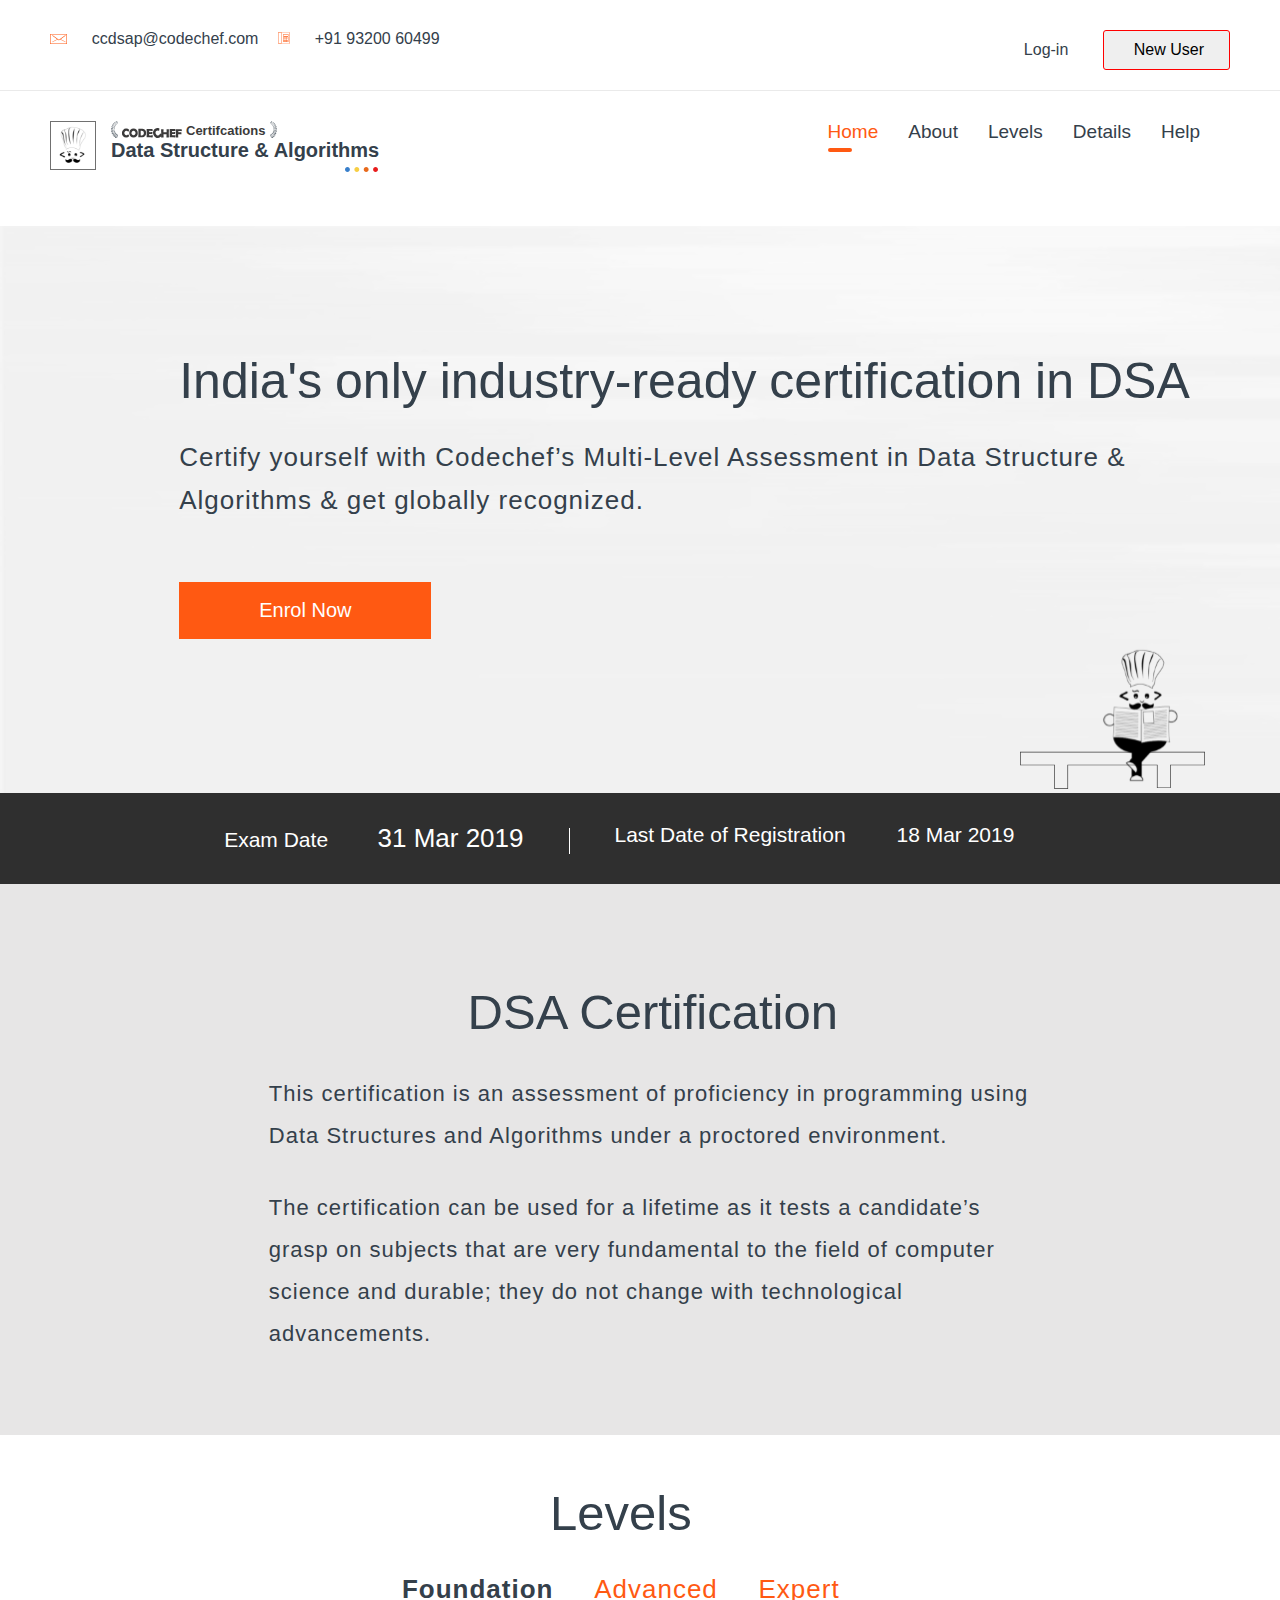
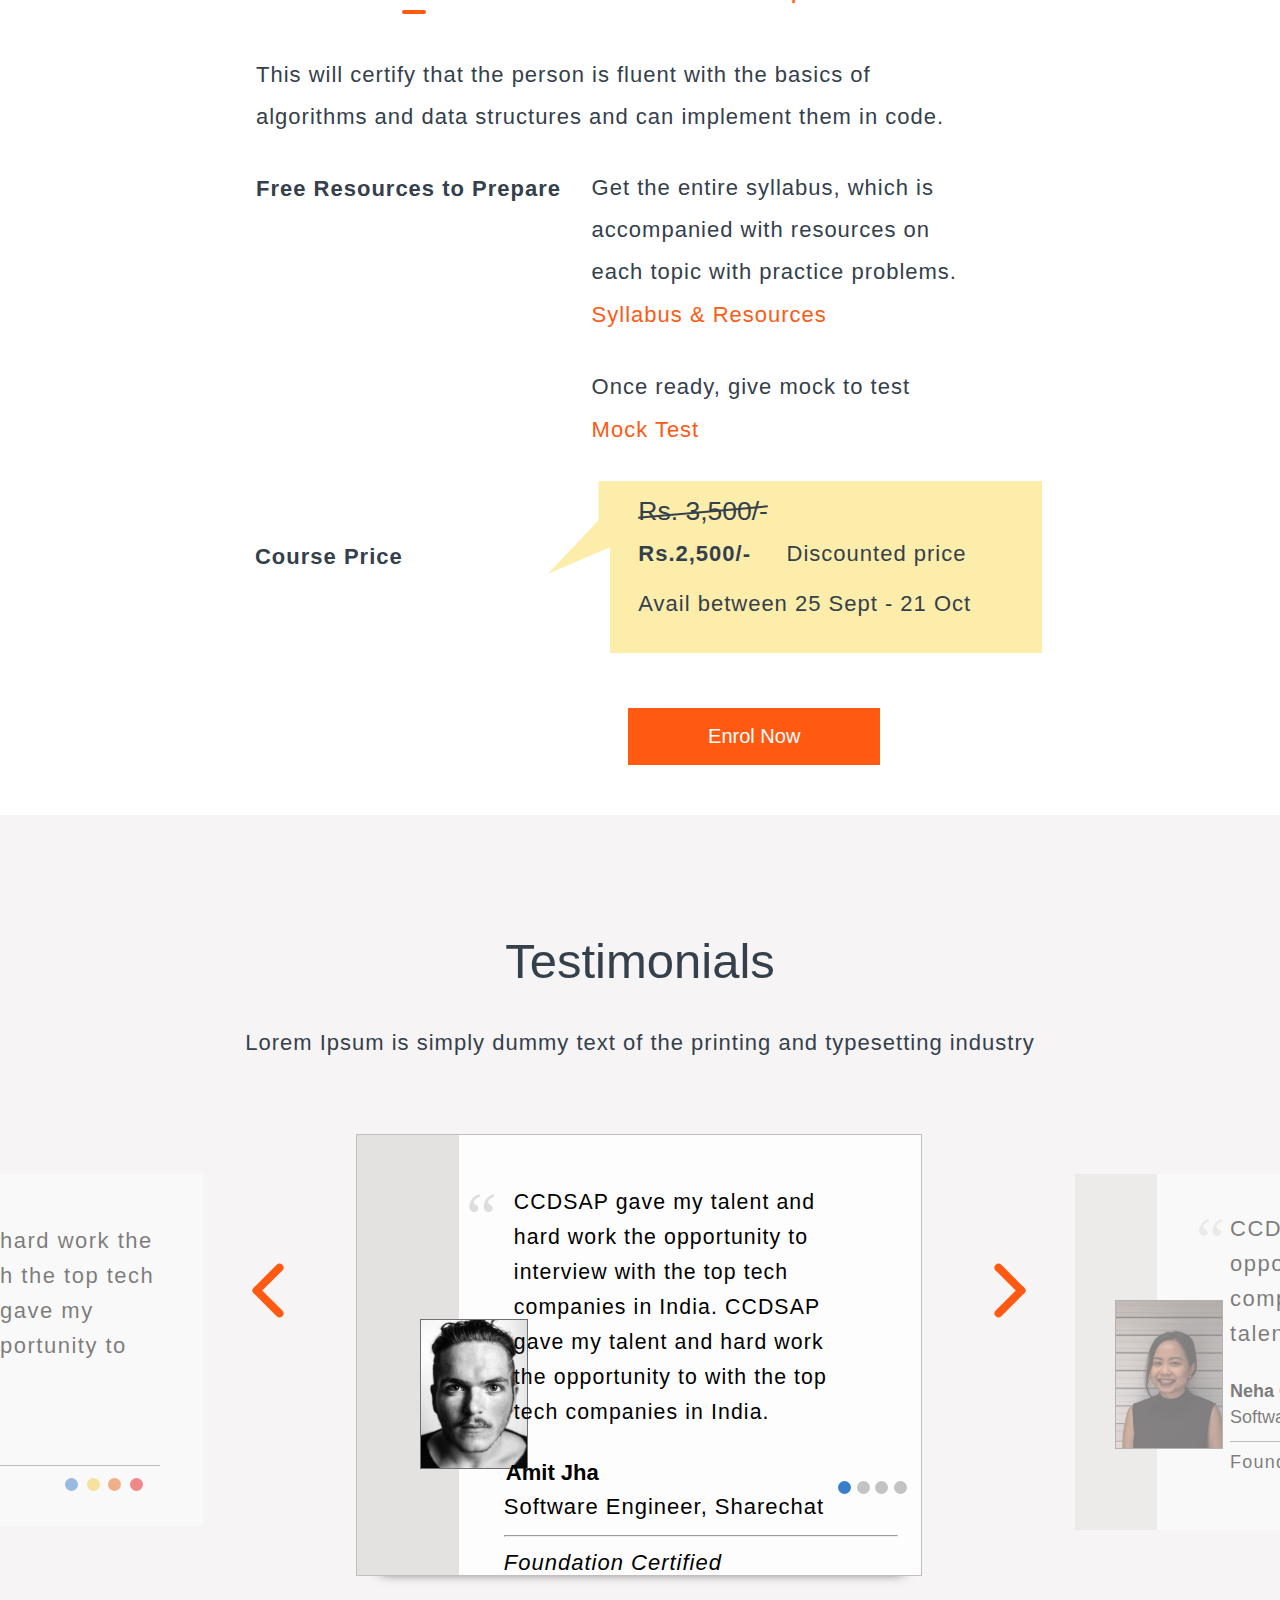
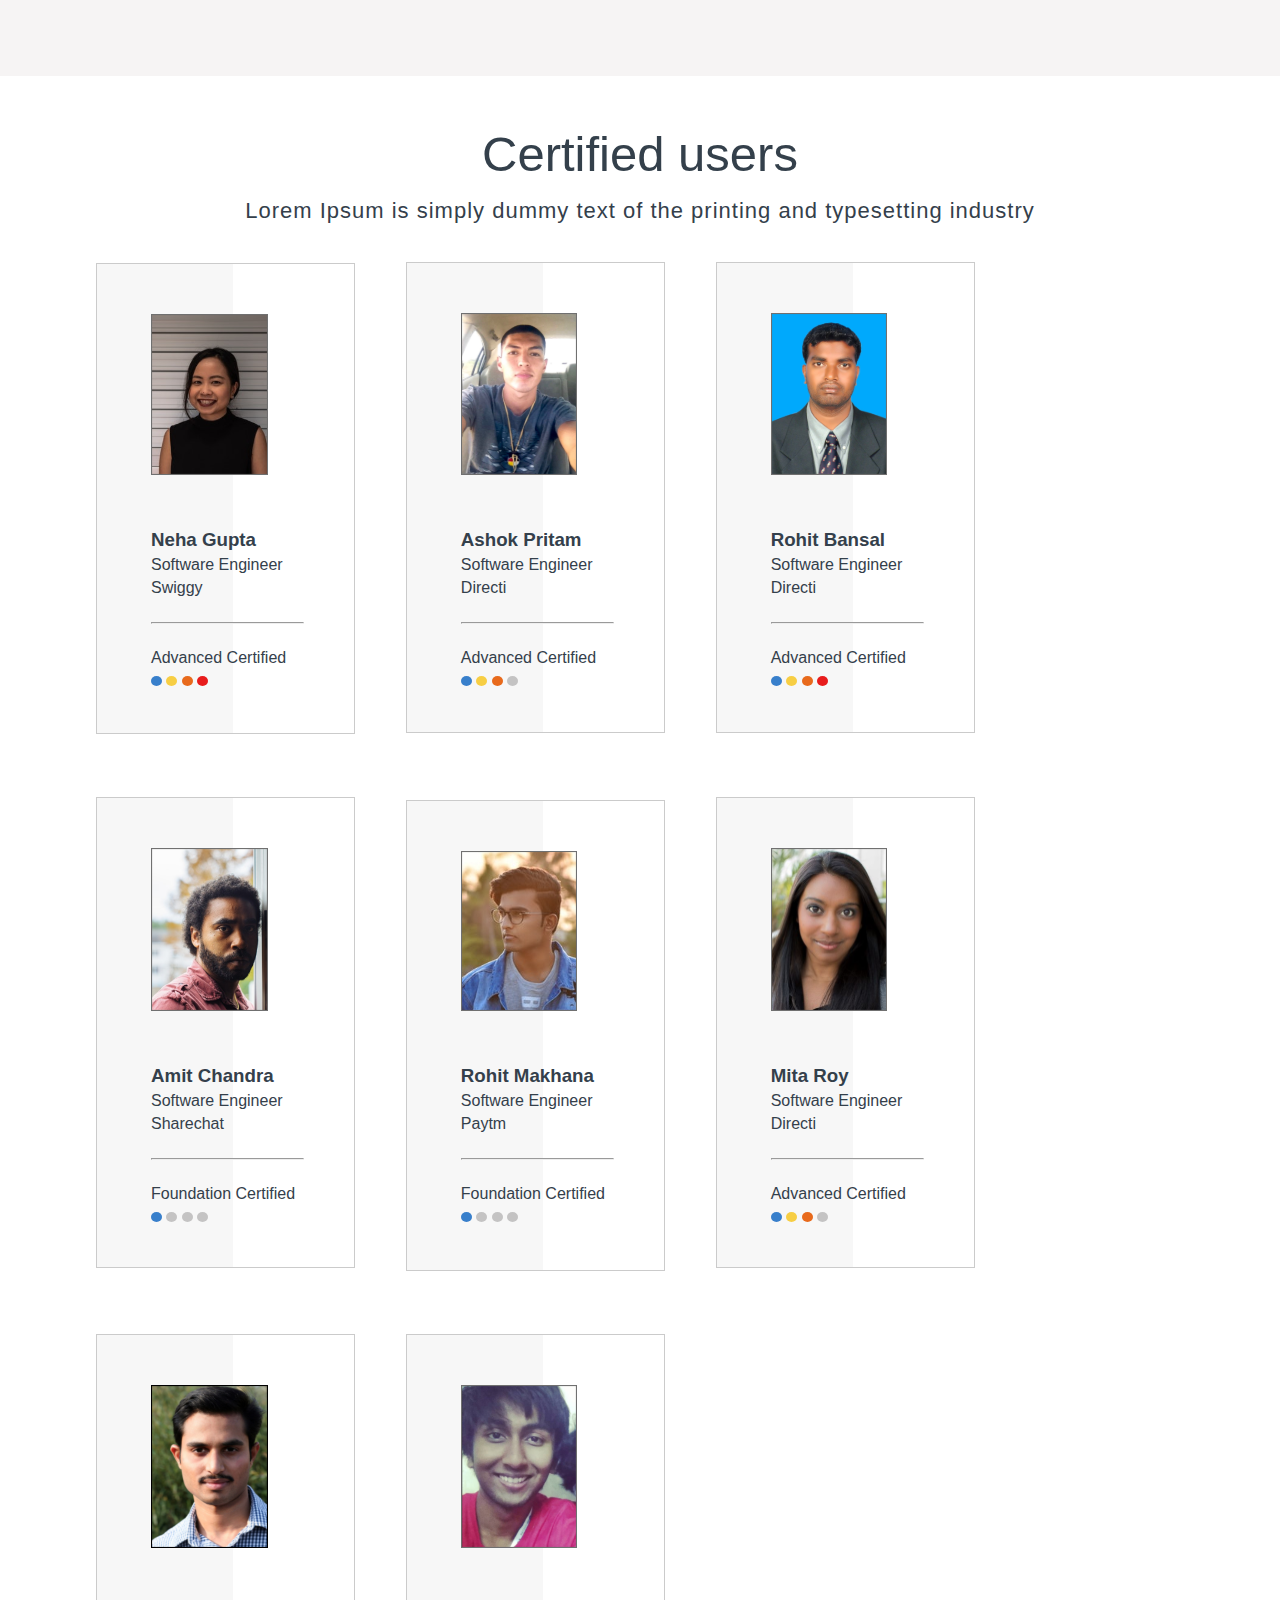
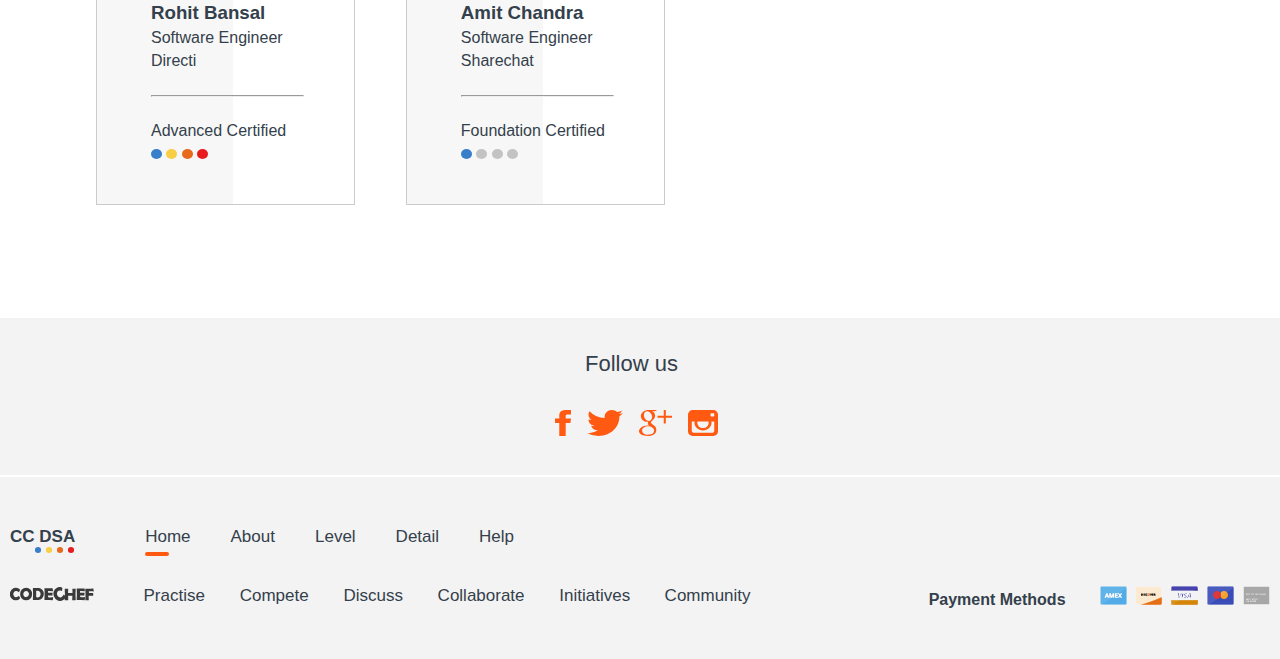
==== commit d5b144dc: "media query for mobile" ====
--- a/index1.html
+++ b/index1.html
@@ -80,12 +80,16 @@
 
 
         <div class="time">
-            <div class="exam-date">
-                <span class='exam1'>Exam Date</span>
-                <span class='date1'>31 Mar 2019 </span>
-                <span class='vertical-line'> </span>
-                <span class='exam1'>Last Date of Registration </span>
-                <span class='date1'>18 Mar 2019</span>
+            <div class="ed">
+                <div class="one">
+                    <span class='exam1'>Exam Date</span>
+                    <span class='date1'>31 Mar 2019 </span>
+                    <span class='vertical-line'> </span>
+                </div>
+                <div class="two">
+                    <span class='exam2'>Last Date of Registration </span>
+                    <span class='date2'>18 Mar 2019</span>
+                </div>
             </div>
         </div>
 
@@ -117,40 +121,38 @@
             <h3><b>Free Resources to Prepare</b></h3>
             <div class='right-side'>
                 <div class="prag">
-                   
                     <p>Get the entire syllabus, which is accompanied with resources on each topic with practice problems.</p>
-                  
                     <h4>Syllabus & Resources</h4>
                     <p>Once ready, give mock to test</p>
                     <h3>Mock Test</h3>
-                </div>
-
-                <section class='desktopImg' style="background-image:url('Assets/Path 1381.svg'); background-repeat:no-repeat; margin-left: -11%; width: 100%;  height: 152px;">
-                <!-- <section class='phoneImg' style="background-image:url('Assets/Path -1.svg'); background-repeat:no-repeat; margin-left: -11%;"> -->
-                    <!-- <div class="yellowImg">
-                        <img class='p-img' src='Assets/Path -1.svg'> -->
-                    <!-- <img class='d-img' src='Assets/Path 1381.svg'>   -->
-                    
+                    <h3><b>Course Price</b></h3>
+                </div>
+
+                <section class='desktopImg' style="background-image:url('Assets/Path 1381.svg'); background-repeat:no-repeat; margin-left: -11%; width: 100%;  height: 152px;">                   
                     <div class="rupees">
                         <span class="cut">Rs. 3,500/-</span>
                         <p><b>Rs.2,500/-</b> &nbsp; &nbsp; Discounted price</p>
                         <p class="a-between">Avail between 25 Sept - 21 Oct</p>
-                        <h3><b>Course Price</b></h3>
                     </div> 
                 </section>
-            </div>
-
-                <!-- this is for mobile -->
-
-                <!-- <div class="rupees1">
-                    <p class="cut">Rs. 3,500/-</p>
-                    <p><b>Rs.2,500/-</b> &nbsp; &nbsp; Discounted price</p>
-                    <h4>Avail between 25 Sept - 21 Oct</h4>
-                    <h3><b>Course Price</b></h3>
-                </div> -->
-                <div class="button2">
-                    <button type="button"><span>Enrol Now</span></button>
-                </div>
+                <!-- this is for phone -->
+                <section class='phoneImg' style="background-image:url('Assets/Path -1.svg'); background-repeat:no-repeat; width: 100%;margin-top: 90px;  height: 300px;">
+                    <div class="rupees">
+                        <span class="cut">Rs. 3,500/-</span>
+                        <div class="dis-price">
+                            <span><b>Rs.2,500/-</b> <br></span>
+                            <span>Discounted price<br></span>
+                        </div>
+                        <div class="avail-bet">
+                            <span class="a-between">Avail between <br></span>
+                            <span>Sept - 21 Oct<br></span>
+                        </div>      
+                    </div>
+                </section>
+            </div>
+            <div class="button2">
+                <button type="button"><span>Enrol Now</span></button>
+            </div>
             </div>
         </div>
 
@@ -197,9 +199,11 @@
                             hard work the opportunity to with the top tech
                             companies in India.  
                         </p>
-                        <h3>Amit Jha</h3>
-                        <p class= 'l2-cont'>Software Engineer, Sharechat <hr class="line"></p>
-                        <p><em>Foundation Certified</em></p>
+                        <div class='intro'>
+                            <h3>Amit Jha</h3>
+                            <p class= 'l2-cont'>Software Engineer, Sharechat <hr class="line"></p>
+                            <p><em>Foundation Certified</em></p>
+                        </div>
                     </div>
                     
                     <div class='double-quote'>
@@ -378,140 +382,6 @@
         </div> 
 
 
-        <!-- This is for mobile -->
-
-        <!-- <div class='posters'>
-            <div class='neha-img'>
-                <img src='Assets/Group -2.svg'>
-                <h3>Neha Gupta</h3>
-                <p>Software Engineer </p>
-                <span>Swiggy<hr class="line1"></span>
-                <div class='l-line'>
-                    <p class="ac">Advanced Certified</p>
-                </div>   
-                <div class="circle">
-                    <span class="dot blue"></span>
-                    <span class="dot yellow"></span>
-                    <span class="dot orangered"></span>
-                    <span class="dot red"></span>
-                </div>
-            </div>
-
-
-            <div class='neha-img'>
-                <img src='Assets/Group 2137.svg'>
-                <h3>Ashok Pritam</h3>
-                <p>Software Engineer </p>
-                <span>Directi<hr class="line1"></span>
-                <div class='l-line'>
-                    <p class="ac">Advanced Certified</p>
-                </div>               
-                <div class="circle">
-                    <span class="dot blue"></span>
-                    <span class="dot yellow"></span>
-                    <span class="dot orangered"></span>
-                    <span class="dot grey"></span>
-                </div>
-            </div>
-
-            <div class='neha-img'>
-                <img src='Assets/Group -1.svg'>
-                <h3>Rohit Bansal</h3>
-                <p>Software Engineer </p>
-                <span>Directi<hr class="line1"></span>
-                <div class='l-line'>
-                    <p class="ac">Advanced Certified</p>
-                </div>  
-                <div class="circle">
-                    <span class="dot blue"></span>
-                    <span class="dot yellow"></span>
-                    <span class="dot orangered"></span>
-                    <span class="dot red"></span>
-                </div>             
-            </div>
-
-            <div class='neha-img'>
-                <img src='Assets/Rectangle 1966.svg'>
-                <h3>Amit Chandra</h3>
-                <p>Software Engineer </p>
-                <span>Sharechat<hr class="line1"></span>
-                <div class='l-line'>
-                    <p class="ac">Foundation Certified</p>
-                </div>               
-                <div class="circle">
-                    <span class="dot blue"></span>
-                    <span class="dot grey"></span>
-                    <span class="dot grey"></span>
-                    <span class="dot grey"></span>
-                </div>
-            </div>
-
-            <div class='neha-img'>
-                <img src='Assets/Group -4.svg'>
-                <h3>Mita Roy</h3>
-                <p>Software Engineer </p>
-                <span>Directi<hr class="line1"></span>
-                <div class='l-line'>
-                    <p class="ac">Advanced Certified</p>
-                </div>               
-                <div class="circle">
-                    <span class="dot blue"></span>
-                    <span class="dot yellow"></span>
-                    <span class="dot orangered"></span>
-                    <span class="dot grey"></span>
-                </div>
-            </div>
-            
-            <div class='neha-img'>
-                <img src='Assets/Screen Shot 2019-03-14 at 10.05.17 PM.svg'>
-                <h3>Rohit Bansal</h3>
-                <p>Software Engineer </p>
-                <span>Directi<hr class="line1"></span>
-                <div class='l-line'>
-                    <p class="ac">Advanced Certified</p>
-                </div>   
-                <div class="circle">
-                    <span class="dot blue"></span>
-                    <span class="dot yellow"></span>
-                    <span class="dot orangered"></span>
-                    <span class="dot red"></span>
-                </div>            
-            </div>
-
-            <div class='neha-img'>
-                <img src='Assets/Group -5.svg'>
-                <h3>Rohit Makhana</h3>
-                <p>Software Engineer </p>
-                <span>Paytm<hr class="line1"></span>
-                <div class='l-line'>
-                    <p class="ac">Foundation Certified</p>
-                </div>               
-                <div class="circle">
-                    <span class="dot blue"></span>
-                    <span class="dot grey"></span>
-                    <span class="dot grey"></span>
-                    <span class="dot grey"></span>
-                </div>
-            </div>
-
-            <div class='neha-img'>
-                <img src='Assets/Group -6.svg'>
-                <h3>Amit Chandra</h3>
-                <p>Software Engineer </p>
-                <span>Sharechat<hr class="line1"></span>
-                <div class='l-line'>
-                    <p class='ac'>Foundation Certified</p>
-                </div>               
-                <div class="circle">
-                    <span class="dot blue"></span>
-                    <span class="dot grey"></span>
-                    <span class="dot grey"></span>
-                    <span class="dot grey"></span>
-                </div>
-            </div>
-        </div> -->
-
-
         <div class='footer'>
             <div class='f-footer'>
                 <p>Follow us</p>
--- a/css1/style1.css
+++ b/css1/style1.css
@@ -22,6 +22,12 @@
   padding-top: 12%;
 }
 
+@media only screen and (max-width: 480px) {
+  .dsa-page h1 {
+    font-size: 40px;
+  }
+}
+
 .dsa-page p {
   font-size: 26px;
   letter-spacing: 1px;
@@ -41,11 +47,17 @@
   margin-left: 80%;
 }
 
+@media only screen and (max-width: 480px) {
+  .dsa-page img {
+    margin-left: 63%;
+  }
+}
+
 .time {
   background-color: #2F2F2F;
 }
 
-.time .exam-date {
+.time .ed {
   color: #34404B;
   max-width: 1350px;
   margin-left: auto;
@@ -56,19 +68,56 @@
   padding-top: 30px;
   padding-bottom: 30px;
   padding-left: 14%;
-}
-
-.time .exam-date span {
+  display: -webkit-box;
+  display: -ms-flexbox;
+  display: flex;
+}
+
+@media only screen and (max-width: 480px) {
+  .time .ed {
+    padding-right: 1px;
+    padding-left: 1px;
+    display: inline;
+    line-height: 49px;
+  }
+  .time .ed .one {
+    margin-left: -10px;
+  }
+  .time .ed .one .exam1 {
+    font-size: 18px;
+    margin-right: 24%;
+  }
+  .time .ed .one .date1 {
+    font-size: 23px;
+  }
+  .time .ed .two {
+    margin-left: -10px;
+  }
+  .time .ed .two .exam2 {
+    font-size: 18px;
+  }
+  .time .ed .two .date2 {
+    font-size: 23px;
+  }
+}
+
+.time .ed span {
   margin-left: 45px;
   font-size: 21px;
 }
 
-.time .exam-date span.vertical-line {
+.time .ed span.vertical-line {
   border-left: 1px solid white;
   border-bottom-style: solid;
 }
 
-.time .exam-date span.date1 {
+@media only screen and (max-width: 480px) {
+  .time .ed span.vertical-line {
+    display: none;
+  }
+}
+
+.time .ed span.date1 {
   font-size: 26px;
 }
 
@@ -88,6 +137,13 @@
   padding-bottom: 50px;
   padding-left: 21%;
   padding-right: 19%;
+}
+
+@media only screen and (max-width: 480px) {
+  .certification .dsa-color {
+    padding-left: 15%;
+    padding-right: 13%;
+  }
 }
 
 .certification .dsa-color h1 {
@@ -95,6 +151,12 @@
   font-weight: unset;
   font-size: 49px;
   padding-bottom: 33px;
+}
+
+@media only screen and (max-width: 480px) {
+  .certification .dsa-color h1 {
+    font-size: 42px;
+  }
 }
 
 .certification .dsa-color p {
@@ -175,6 +237,12 @@
           justify-content: space-between;
 }
 
+@media only screen and (max-width: 480px) {
+  .topnav2 {
+    display: block;
+  }
+}
+
 .topnav2 .right-nav2 {
   display: -webkit-box;
   display: -ms-flexbox;
@@ -201,8 +269,14 @@
   display: flex;
 }
 
+@media only screen and (max-width: 480px) {
+  .topnav2 .left-nav2 {
+    padding-bottom: 30px;
+  }
+}
+
 .topnav2 .left-nav2 a {
-  margin-left: 30px;
+  margin-right: 30px;
   font-size: 19px;
 }
 
@@ -235,6 +309,12 @@
   padding-top: 12%;
 }
 
+@media only screen and (max-width: 480px) {
+  .dsa-page h1 {
+    font-size: 40px;
+  }
+}
+
 .dsa-page p {
   font-size: 26px;
   letter-spacing: 1px;
@@ -254,11 +334,17 @@
   margin-left: 80%;
 }
 
+@media only screen and (max-width: 480px) {
+  .dsa-page img {
+    margin-left: 63%;
+  }
+}
+
 .time {
   background-color: #2F2F2F;
 }
 
-.time .exam-date {
+.time .ed {
   color: #34404B;
   max-width: 1350px;
   margin-left: auto;
@@ -269,19 +355,56 @@
   padding-top: 30px;
   padding-bottom: 30px;
   padding-left: 14%;
-}
-
-.time .exam-date span {
+  display: -webkit-box;
+  display: -ms-flexbox;
+  display: flex;
+}
+
+@media only screen and (max-width: 480px) {
+  .time .ed {
+    padding-right: 1px;
+    padding-left: 1px;
+    display: inline;
+    line-height: 49px;
+  }
+  .time .ed .one {
+    margin-left: -10px;
+  }
+  .time .ed .one .exam1 {
+    font-size: 18px;
+    margin-right: 24%;
+  }
+  .time .ed .one .date1 {
+    font-size: 23px;
+  }
+  .time .ed .two {
+    margin-left: -10px;
+  }
+  .time .ed .two .exam2 {
+    font-size: 18px;
+  }
+  .time .ed .two .date2 {
+    font-size: 23px;
+  }
+}
+
+.time .ed span {
   margin-left: 45px;
   font-size: 21px;
 }
 
-.time .exam-date span.vertical-line {
+.time .ed span.vertical-line {
   border-left: 1px solid white;
   border-bottom-style: solid;
 }
 
-.time .exam-date span.date1 {
+@media only screen and (max-width: 480px) {
+  .time .ed span.vertical-line {
+    display: none;
+  }
+}
+
+.time .ed span.date1 {
   font-size: 26px;
 }
 
@@ -301,6 +424,13 @@
   padding-bottom: 50px;
   padding-left: 21%;
   padding-right: 19%;
+}
+
+@media only screen and (max-width: 480px) {
+  .certification .dsa-color {
+    padding-left: 15%;
+    padding-right: 13%;
+  }
 }
 
 .certification .dsa-color h1 {
@@ -308,6 +438,12 @@
   font-weight: unset;
   font-size: 49px;
   padding-bottom: 33px;
+}
+
+@media only screen and (max-width: 480px) {
+  .certification .dsa-color h1 {
+    font-size: 42px;
+  }
 }
 
 .certification .dsa-color p {
@@ -335,6 +471,12 @@
   padding-top: 12%;
 }
 
+@media only screen and (max-width: 480px) {
+  .dsa-page h1 {
+    font-size: 40px;
+  }
+}
+
 .dsa-page p {
   font-size: 26px;
   letter-spacing: 1px;
@@ -354,11 +496,17 @@
   margin-left: 80%;
 }
 
+@media only screen and (max-width: 480px) {
+  .dsa-page img {
+    margin-left: 63%;
+  }
+}
+
 .time {
   background-color: #2F2F2F;
 }
 
-.time .exam-date {
+.time .ed {
   color: #34404B;
   max-width: 1350px;
   margin-left: auto;
@@ -369,19 +517,56 @@
   padding-top: 30px;
   padding-bottom: 30px;
   padding-left: 14%;
-}
-
-.time .exam-date span {
+  display: -webkit-box;
+  display: -ms-flexbox;
+  display: flex;
+}
+
+@media only screen and (max-width: 480px) {
+  .time .ed {
+    padding-right: 1px;
+    padding-left: 1px;
+    display: inline;
+    line-height: 49px;
+  }
+  .time .ed .one {
+    margin-left: -10px;
+  }
+  .time .ed .one .exam1 {
+    font-size: 18px;
+    margin-right: 24%;
+  }
+  .time .ed .one .date1 {
+    font-size: 23px;
+  }
+  .time .ed .two {
+    margin-left: -10px;
+  }
+  .time .ed .two .exam2 {
+    font-size: 18px;
+  }
+  .time .ed .two .date2 {
+    font-size: 23px;
+  }
+}
+
+.time .ed span {
   margin-left: 45px;
   font-size: 21px;
 }
 
-.time .exam-date span.vertical-line {
+.time .ed span.vertical-line {
   border-left: 1px solid white;
   border-bottom-style: solid;
 }
 
-.time .exam-date span.date1 {
+@media only screen and (max-width: 480px) {
+  .time .ed span.vertical-line {
+    display: none;
+  }
+}
+
+.time .ed span.date1 {
   font-size: 26px;
 }
 
@@ -401,6 +586,13 @@
   padding-bottom: 50px;
   padding-left: 21%;
   padding-right: 19%;
+}
+
+@media only screen and (max-width: 480px) {
+  .certification .dsa-color {
+    padding-left: 15%;
+    padding-right: 13%;
+  }
 }
 
 .certification .dsa-color h1 {
@@ -410,6 +602,12 @@
   padding-bottom: 33px;
 }
 
+@media only screen and (max-width: 480px) {
+  .certification .dsa-color h1 {
+    font-size: 42px;
+  }
+}
+
 .certification .dsa-color p {
   font-size: 22px;
   line-height: 42px;
@@ -431,11 +629,24 @@
   padding-bottom: 50px;
 }
 
+@media only screen and (max-width: 480px) {
+  .levels {
+    padding-left: 10%;
+    padding-right: 10%;
+  }
+}
+
 .levels h1 {
   text-align: center;
   font-weight: unset;
   font-size: 49px;
   padding-bottom: 33px;
+}
+
+@media only screen and (max-width: 480px) {
+  .levels h1 {
+    text-align: left;
+  }
 }
 
 .levels .found {
@@ -453,6 +664,16 @@
   padding-bottom: 40px;
 }
 
+@media only screen and (max-width: 480px) {
+  .levels .found {
+    padding-left: 0%;
+    font-size: 21px;
+  }
+  .levels .found a {
+    margin-right: 30px;
+  }
+}
+
 .levels .found .hr-bar {
   border: 2px solid #ff5912;
   border-radius: 3px;
@@ -471,9 +692,22 @@
   letter-spacing: 1px;
 }
 
+@media only screen and (max-width: 480px) {
+  .levels h3 {
+    font-size: 26px;
+  }
+}
+
 .levels .right-side {
   margin-left: 46%;
   margin-top: -73px;
+}
+
+@media only screen and (max-width: 480px) {
+  .levels .right-side {
+    margin-left: 0%;
+    padding-top: 53px;
+  }
 }
 
 .levels .right-side .prag p, .levels .right-side .prag h4, .levels .right-side .prag h3 {
@@ -489,8 +723,28 @@
   font-weight: unset;
 }
 
+.levels .right-side .prag b {
+  color: #34404B;
+  margin-left: -26.3%;
+  position: absolute;
+  margin-top: 55px;
+}
+
+@media only screen and (max-width: 480px) {
+  .levels .right-side .prag b {
+    margin-left: 0px;
+    margin-top: 15px;
+  }
+}
+
 .levels .right-side .desktopImg {
   padding: 10px 10px 10px 90px;
+}
+
+@media only screen and (max-width: 480px) {
+  .levels .right-side .desktopImg {
+    display: none;
+  }
 }
 
 .levels .right-side .desktopImg .rupees .cut {
@@ -520,9 +774,41 @@
   margin-top: 40px;
 }
 
-.levels .right-side .desktopImg .rupees h3 {
-  margin-top: -70px;
-  margin-left: -76%;
+.levels .right-side .phoneImg {
+  display: none;
+}
+
+@media only screen and (max-width: 480px) {
+  .levels .right-side .phoneImg {
+    display: block;
+  }
+  .levels .right-side .phoneImg .rupees {
+    padding-top: 95px;
+  }
+  .levels .right-side .phoneImg .rupees .cut {
+    font-size: 26.5px;
+    position: absolute;
+    margin-top: -41px;
+  }
+  .levels .right-side .phoneImg .rupees .cut::before {
+    position: absolute;
+    content: "";
+    left: 23%;
+    top: 50%;
+    right: 0;
+    border-top: 2px solid;
+    border-color: inherit;
+    -webkit-transform: rotate(-5deg);
+            transform: rotate(-5deg);
+  }
+  .levels .right-side .phoneImg .rupees .dis-price {
+    padding-bottom: 15px;
+  }
+  .levels .right-side .phoneImg .rupees span {
+    font-size: 24px;
+    line-height: 43px;
+    padding-left: 48px;
+  }
 }
 
 .levels button {
@@ -535,6 +821,12 @@
   margin-top: 55px;
 }
 
+@media only screen and (max-width: 480px) {
+  .levels button {
+    margin-left: 0px;
+  }
+}
+
 .dsa-page {
   color: #34404B;
   max-width: 1350px;
@@ -553,6 +845,12 @@
   padding-top: 12%;
 }
 
+@media only screen and (max-width: 480px) {
+  .dsa-page h1 {
+    font-size: 40px;
+  }
+}
+
 .dsa-page p {
   font-size: 26px;
   letter-spacing: 1px;
@@ -572,11 +870,17 @@
   margin-left: 80%;
 }
 
+@media only screen and (max-width: 480px) {
+  .dsa-page img {
+    margin-left: 63%;
+  }
+}
+
 .time {
   background-color: #2F2F2F;
 }
 
-.time .exam-date {
+.time .ed {
   color: #34404B;
   max-width: 1350px;
   margin-left: auto;
@@ -587,19 +891,56 @@
   padding-top: 30px;
   padding-bottom: 30px;
   padding-left: 14%;
-}
-
-.time .exam-date span {
+  display: -webkit-box;
+  display: -ms-flexbox;
+  display: flex;
+}
+
+@media only screen and (max-width: 480px) {
+  .time .ed {
+    padding-right: 1px;
+    padding-left: 1px;
+    display: inline;
+    line-height: 49px;
+  }
+  .time .ed .one {
+    margin-left: -10px;
+  }
+  .time .ed .one .exam1 {
+    font-size: 18px;
+    margin-right: 24%;
+  }
+  .time .ed .one .date1 {
+    font-size: 23px;
+  }
+  .time .ed .two {
+    margin-left: -10px;
+  }
+  .time .ed .two .exam2 {
+    font-size: 18px;
+  }
+  .time .ed .two .date2 {
+    font-size: 23px;
+  }
+}
+
+.time .ed span {
   margin-left: 45px;
   font-size: 21px;
 }
 
-.time .exam-date span.vertical-line {
+.time .ed span.vertical-line {
   border-left: 1px solid white;
   border-bottom-style: solid;
 }
 
-.time .exam-date span.date1 {
+@media only screen and (max-width: 480px) {
+  .time .ed span.vertical-line {
+    display: none;
+  }
+}
+
+.time .ed span.date1 {
   font-size: 26px;
 }
 
@@ -619,6 +960,13 @@
   padding-bottom: 50px;
   padding-left: 21%;
   padding-right: 19%;
+}
+
+@media only screen and (max-width: 480px) {
+  .certification .dsa-color {
+    padding-left: 15%;
+    padding-right: 13%;
+  }
 }
 
 .certification .dsa-color h1 {
@@ -628,6 +976,12 @@
   padding-bottom: 33px;
 }
 
+@media only screen and (max-width: 480px) {
+  .certification .dsa-color h1 {
+    font-size: 42px;
+  }
+}
+
 .certification .dsa-color p {
   font-size: 22px;
   line-height: 42px;
@@ -646,6 +1000,12 @@
   margin-right: auto;
   padding-left: 50px;
   padding-right: 50px;
+}
+
+@media only screen and (max-width: 480px) {
+  .testimonials .test-heading {
+    padding-right: 77px;
+  }
 }
 
 .testimonials .test-heading h2 {
@@ -656,12 +1016,26 @@
   padding-bottom: 33px;
 }
 
+@media only screen and (max-width: 480px) {
+  .testimonials .test-heading h2 {
+    text-align: left;
+    font-size: 45px;
+  }
+}
+
 .testimonials .test-heading p {
   font-size: 22px;
   line-height: 42px;
   margin-bottom: 30px;
   letter-spacing: 1px;
   text-align: center;
+}
+
+@media only screen and (max-width: 480px) {
+  .testimonials .test-heading p {
+    text-align: left;
+    font-size: 25px;
+  }
 }
 
 .testimonials .ccdsap {
@@ -687,6 +1061,12 @@
   margin-top: 40px;
 }
 
+@media only screen and (max-width: 480px) {
+  .testimonials .ccdsap .ls-card {
+    display: none;
+  }
+}
+
 .testimonials .ccdsap .ls-card h4 {
   font-size: 23px;
   font-weight: 300;
@@ -738,6 +1118,12 @@
 
 .testimonials .ccdsap .arrow-l {
   margin-top: 10%;
+}
+
+@media only screen and (max-width: 480px) {
+  .testimonials .ccdsap .arrow-l {
+    display: none;
+  }
 }
 
 .testimonials .ccdsap .arrow-l .mob_l_arrow {
@@ -756,6 +1142,14 @@
   display: flex;
 }
 
+@media only screen and (max-width: 480px) {
+  .testimonials .ccdsap .mid-box {
+    width: 100%;
+    height: 600px;
+    padding-bottom: 50px;
+  }
+}
+
 .testimonials .ccdsap .mid-box .content .mid-cont {
   letter-spacing: 1.1px;
   line-height: 35px;
@@ -763,9 +1157,28 @@
   font-size: 133%;
 }
 
+@media only screen and (max-width: 480px) {
+  .testimonials .ccdsap .mid-box .content .mid-cont {
+    padding: 48px 17px 0px 0px;
+  }
+}
+
+@media only screen and (max-width: 480px) {
+  .testimonials .ccdsap .mid-box .content .intro {
+    padding-left: 10px;
+  }
+}
+
 .testimonials .ccdsap .mid-box .content h3 {
   font-size: 22px;
   padding-left: 47px;
+}
+
+@media only screen and (max-width: 480px) {
+  .testimonials .ccdsap .mid-box .content h3 {
+    padding-top: 40px;
+    font-size: 26px;
+  }
 }
 
 .testimonials .ccdsap .mid-box .content p {
@@ -782,9 +1195,23 @@
   height: 440px;
 }
 
+@media only screen and (max-width: 480px) {
+  .testimonials .ccdsap .mid-box .img {
+    height: 650px;
+    width: 23%;
+  }
+}
+
 .testimonials .ccdsap .mid-box .img img {
   margin-top: 184px;
   margin-left: 63px;
+}
+
+@media only screen and (max-width: 480px) {
+  .testimonials .ccdsap .mid-box .img img {
+    margin-top: 415px;
+    margin-left: 30px;
+  }
 }
 
 .testimonials .ccdsap .mid-box .double-quote img {
@@ -793,12 +1220,24 @@
   margin-top: 41px;
 }
 
+@media only screen and (max-width: 480px) {
+  .testimonials .ccdsap .mid-box .double-quote img {
+    margin-left: -77%;
+  }
+}
+
 .testimonials .ccdsap .mid-box .line {
   width: 85%;
   margin-left: 45px;
   margin-top: -23px;
 }
 
+@media only screen and (max-width: 480px) {
+  .testimonials .ccdsap .mid-box .line {
+    width: 69%;
+  }
+}
+
 .testimonials .ccdsap .mid-box p em {
   margin-top: -25px;
   position: absolute;
@@ -828,6 +1267,13 @@
 
 .testimonials .ccdsap .mid-box .test-dot .grey {
   background-color: #C4C3C3;
+}
+
+@media only screen and (max-width: 480px) {
+  .testimonials .ccdsap .mid-box .test-dot {
+    margin-left: 34%;
+    margin-top: 560px;
+  }
 }
 
 .testimonials .ccdsap .mid-box .test-dot span.dot1 {
@@ -840,6 +1286,12 @@
 
 .testimonials .ccdsap .arrow-r {
   margin-top: 10%;
+}
+
+@media only screen and (max-width: 480px) {
+  .testimonials .ccdsap .arrow-r {
+    display: none;
+  }
 }
 
 .testimonials .ccdsap .arrow-r .mob_r_arrow {
@@ -857,6 +1309,12 @@
   margin-top: 40px;
 }
 
+@media only screen and (max-width: 480px) {
+  .testimonials .ccdsap .right-card {
+    display: none;
+  }
+}
+
 .testimonials .ccdsap .right-card .right-img {
   background-color: #e4e1e1;
   height: 356px;
@@ -927,6 +1385,12 @@
   font-weight: unset;
   font-size: 49px;
   padding-bottom: 33px;
+}
+
+@media only screen and (max-width: 480px) {
+  .certified-users h1 {
+    text-align: left;
+  }
 }
 
 .certified-users .lorem {
@@ -936,6 +1400,12 @@
   letter-spacing: 1px;
   text-align: center;
   margin-top: -25px;
+}
+
+@media only screen and (max-width: 480px) {
+  .certified-users .lorem {
+    display: none;
+  }
 }
 
 .certified-users .all-posters .neha-img {
@@ -950,6 +1420,12 @@
   margin-bottom: 63px;
 }
 
+@media only screen and (max-width: 480px) {
+  .certified-users .all-posters .neha-img {
+    width: 40%;
+  }
+}
+
 .certified-users .all-posters .neha-img img {
   width: 76%;
 }
@@ -1013,6 +1489,12 @@
   padding-top: 12%;
 }
 
+@media only screen and (max-width: 480px) {
+  .dsa-page h1 {
+    font-size: 40px;
+  }
+}
+
 .dsa-page p {
   font-size: 26px;
   letter-spacing: 1px;
@@ -1032,11 +1514,17 @@
   margin-left: 80%;
 }
 
+@media only screen and (max-width: 480px) {
+  .dsa-page img {
+    margin-left: 63%;
+  }
+}
+
 .time {
   background-color: #2F2F2F;
 }
 
-.time .exam-date {
+.time .ed {
   color: #34404B;
   max-width: 1350px;
   margin-left: auto;
@@ -1047,19 +1535,56 @@
   padding-top: 30px;
   padding-bottom: 30px;
   padding-left: 14%;
-}
-
-.time .exam-date span {
+  display: -webkit-box;
+  display: -ms-flexbox;
+  display: flex;
+}
+
+@media only screen and (max-width: 480px) {
+  .time .ed {
+    padding-right: 1px;
+    padding-left: 1px;
+    display: inline;
+    line-height: 49px;
+  }
+  .time .ed .one {
+    margin-left: -10px;
+  }
+  .time .ed .one .exam1 {
+    font-size: 18px;
+    margin-right: 24%;
+  }
+  .time .ed .one .date1 {
+    font-size: 23px;
+  }
+  .time .ed .two {
+    margin-left: -10px;
+  }
+  .time .ed .two .exam2 {
+    font-size: 18px;
+  }
+  .time .ed .two .date2 {
+    font-size: 23px;
+  }
+}
+
+.time .ed span {
   margin-left: 45px;
   font-size: 21px;
 }
 
-.time .exam-date span.vertical-line {
+.time .ed span.vertical-line {
   border-left: 1px solid white;
   border-bottom-style: solid;
 }
 
-.time .exam-date span.date1 {
+@media only screen and (max-width: 480px) {
+  .time .ed span.vertical-line {
+    display: none;
+  }
+}
+
+.time .ed span.date1 {
   font-size: 26px;
 }
 
@@ -1079,6 +1604,13 @@
   padding-bottom: 50px;
   padding-left: 21%;
   padding-right: 19%;
+}
+
+@media only screen and (max-width: 480px) {
+  .certification .dsa-color {
+    padding-left: 15%;
+    padding-right: 13%;
+  }
 }
 
 .certification .dsa-color h1 {
@@ -1086,6 +1618,12 @@
   font-weight: unset;
   font-size: 49px;
   padding-bottom: 33px;
+}
+
+@media only screen and (max-width: 480px) {
+  .certification .dsa-color h1 {
+    font-size: 42px;
+  }
 }
 
 .certification .dsa-color p {
@@ -1136,9 +1674,25 @@
   padding-top: 50px;
 }
 
+@media only screen and (max-width: 480px) {
+  .footer .l-footer .l-nav {
+    display: block;
+    padding-top: 77px;
+    padding-bottom: 30px;
+  }
+}
+
 .footer .l-footer .l-nav a {
   margin-right: 40px;
   font-size: 17px;
+}
+
+@media only screen and (max-width: 480px) {
+  .footer .l-footer .l-nav a {
+    display: block;
+    text-align: center;
+    padding-top: 20px;
+  }
 }
 
 .footer .l-footer .l-nav a .hr-bar {
@@ -1148,8 +1702,22 @@
   margin-top: 5px;
 }
 
+@media only screen and (max-width: 480px) {
+  .footer .l-footer .l-nav a .hr-bar {
+    display: none;
+  }
+}
+
 .footer .l-footer .l-nav a b {
   margin-right: 30px;
+}
+
+@media only screen and (max-width: 480px) {
+  .footer .l-footer .l-nav a b {
+    margin-left: -26px;
+    position: absolute;
+    margin-top: -38px;
+  }
 }
 
 .footer .l-footer .foo {
@@ -1163,18 +1731,49 @@
   padding-bottom: 50px;
 }
 
+@media only screen and (max-width: 480px) {
+  .footer .l-footer .foo .codechef {
+    margin-left: 37%;
+  }
+}
+
 .footer .l-footer .foo .codechef a {
   margin-right: 30px;
   font-size: 17px;
 }
 
+@media only screen and (max-width: 480px) {
+  .footer .l-footer .foo .codechef a {
+    display: block;
+    padding-top: 20px;
+  }
+}
+
 .footer .l-footer .foo .codechef .cc img {
   height: 13.8px;
   margin-right: 15px;
 }
 
+@media only screen and (max-width: 480px) {
+  .footer .l-footer .foo .payment-method {
+    margin-top: 77%;
+    margin-left: -140px;
+    line-height: 45px;
+    font-size: 20px;
+  }
+}
+
 .footer .l-footer .foo .payment-method .amex {
   margin-left: 30px;
+}
+
+@media only screen and (max-width: 480px) {
+  .footer .l-footer .foo .payment-method .amex {
+    margin-left: -18px;
+  }
+  .footer .l-footer .foo .payment-method .amex img {
+    width: 72%;
+  }
 }
 
 .footer .last-dot {
@@ -1201,6 +1800,13 @@
 
 .footer .last-dot .grey {
   background-color: #C4C3C3;
+}
+
+@media only screen and (max-width: 480px) {
+  .footer .last-dot {
+    margin-left: 43%;
+    margin-top: -250px;
+  }
 }
 
 .footer .last-dot span.dot2 {
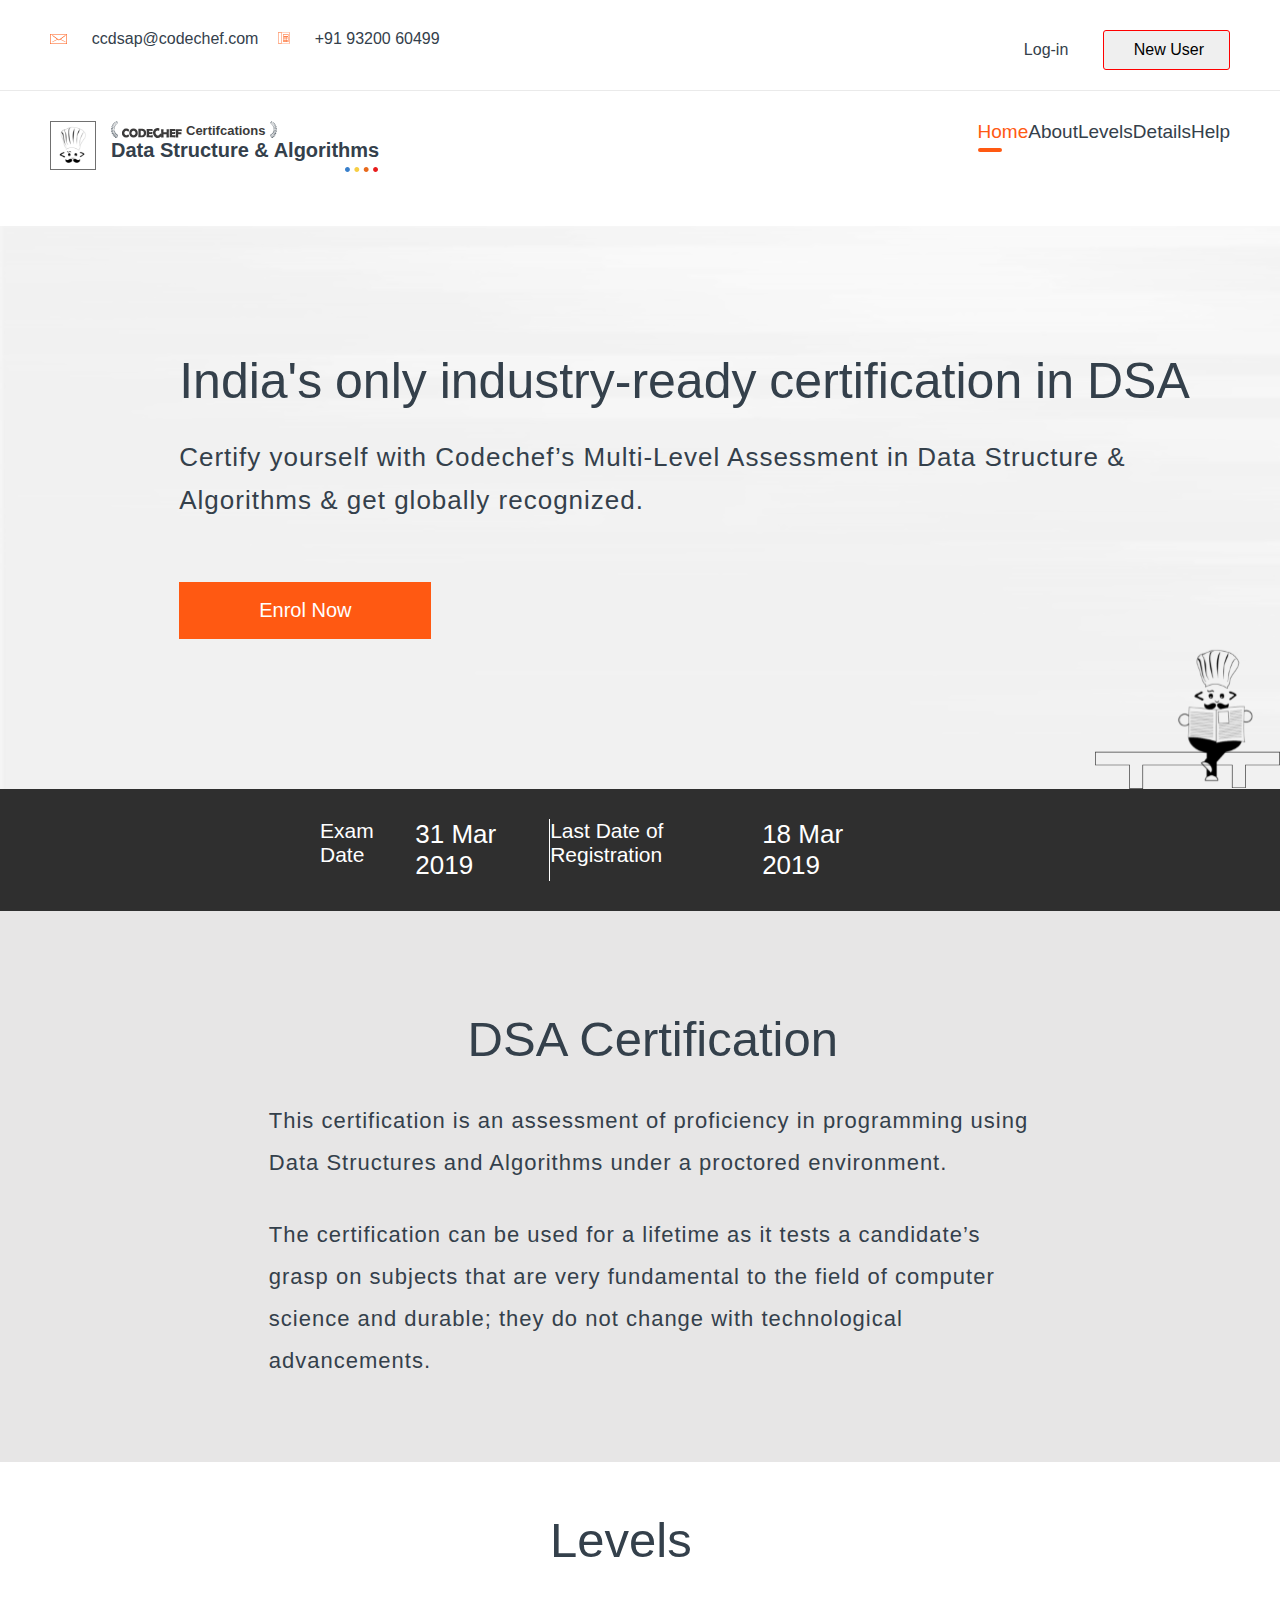
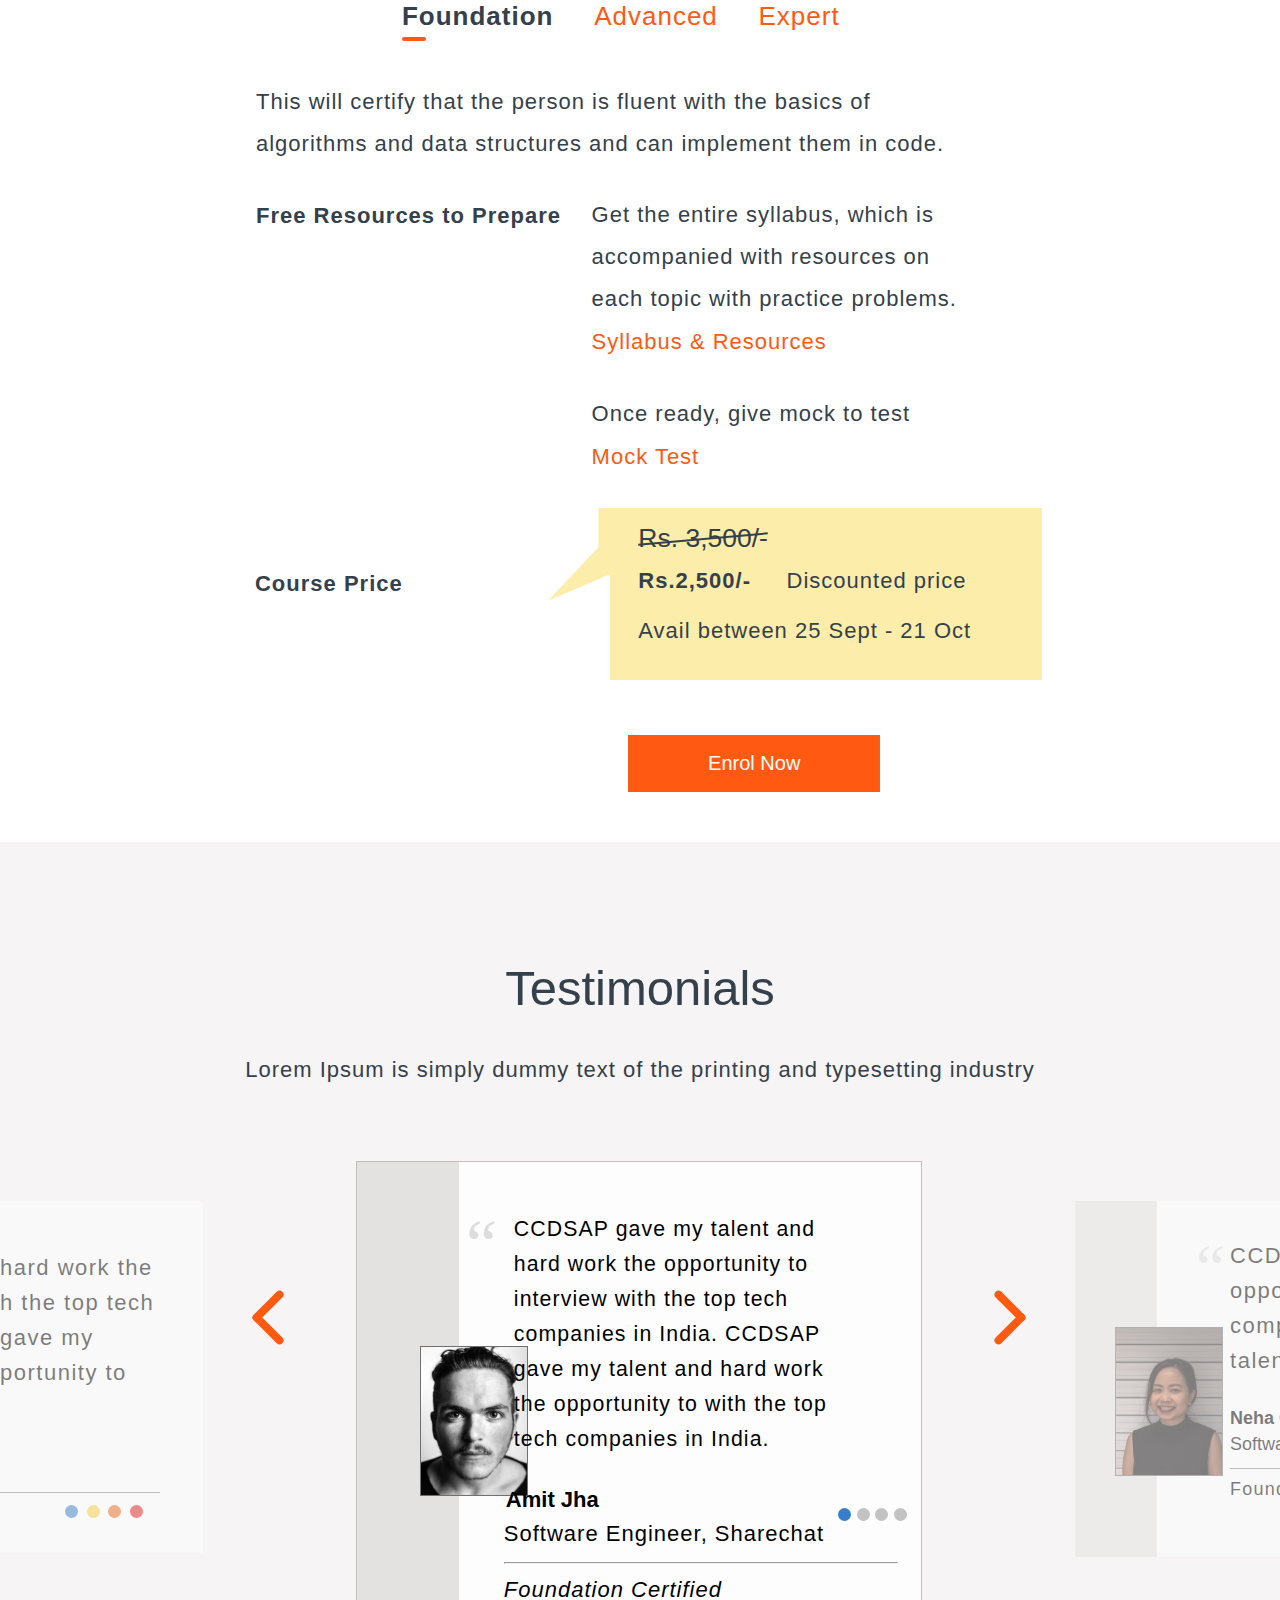
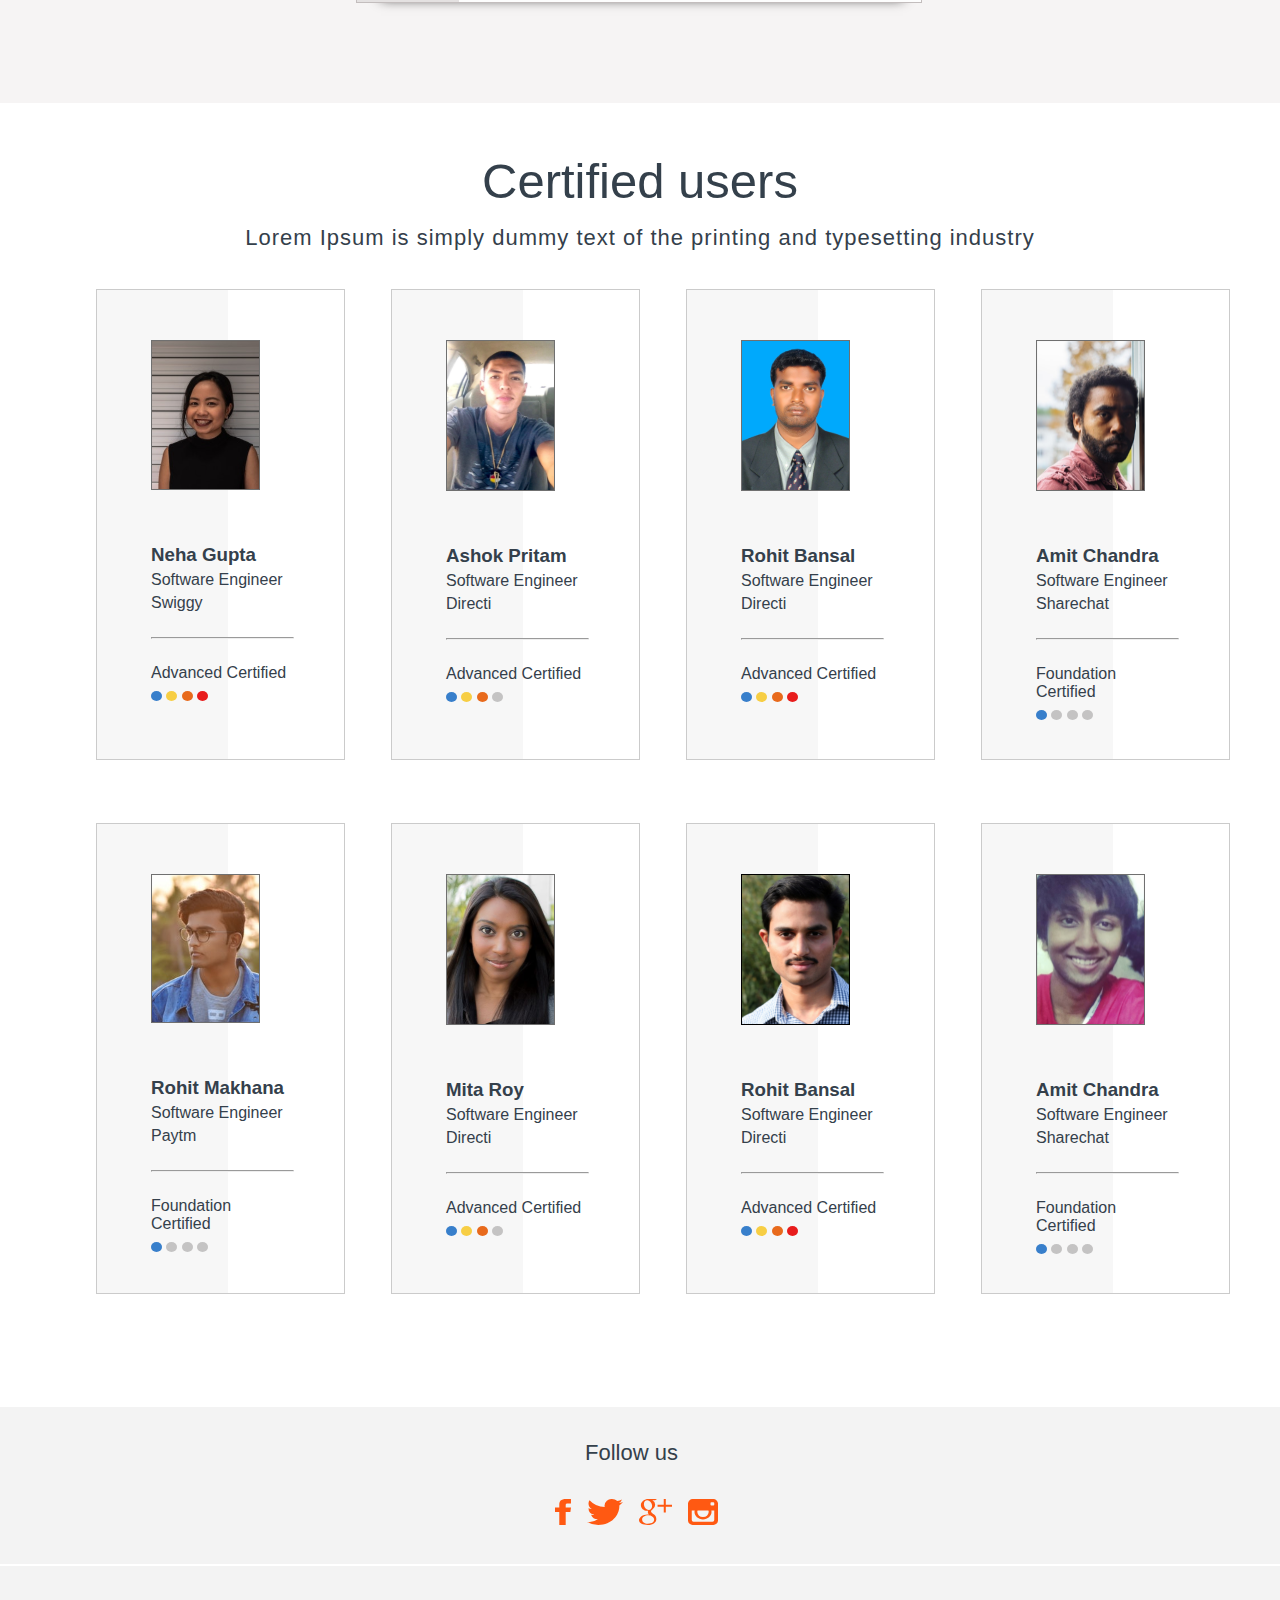
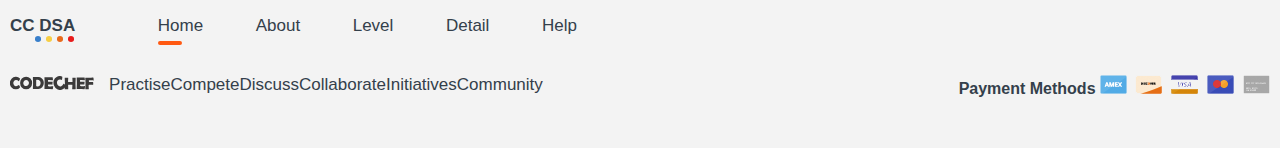
==== commit 489c083e: "add flex box" ====
--- a/index1.html
+++ b/index1.html
@@ -69,27 +69,33 @@
 
         <section class="dsa" style="background-image: url('Assets/Banner\ Base\ White.svg'); background-size: cover;">
             <div class="dsa-page">
-                <h1>India's only industry-ready certification in DSA</h1>
-                <p>Certify yourself with Codechef’s Multi-Level Assessment in Data Structure & <br> Algorithms & get globally recognized. </p>
-                <div class="button1">
-                    <button type="button"><span>Enrol Now</span></button>
-                </div>
-                <img src='img-newpaper.svg'>
+                <div class="dsa-heading">
+                    <h1>India's only industry-ready certification in DSA</h1>
+                    <p>Certify yourself with Codechef’s Multi-Level Assessment in Data Structure & <br> Algorithms & get globally recognized. </p>
+                    <div class="button1">
+                        <button type="button"><span>Enrol Now</span></button>
+                    </div>
+                </div>
+                <div class="test-img">
+                    <img src='img-newpaper.svg'>
+                </div>
+                
             </div>
         </section>
 
 
         <div class="time">
             <div class="ed">
-                <div class="one">
+                
+                <!-- <div class="one"> -->
                     <span class='exam1'>Exam Date</span>
                     <span class='date1'>31 Mar 2019 </span>
                     <span class='vertical-line'> </span>
-                </div>
-                <div class="two">
+                <!-- </div> -->
+                <!-- <div class="two"> -->
                     <span class='exam2'>Last Date of Registration </span>
                     <span class='date2'>18 Mar 2019</span>
-                </div>
+                <!-- </div> -->
             </div>
         </div>
 
@@ -153,7 +159,7 @@
             <div class="button2">
                 <button type="button"><span>Enrol Now</span></button>
             </div>
-            </div>
+            <!-- </div> -->
         </div>
 
 
@@ -253,129 +259,134 @@
             <div class='all-posters'>
 
                 <!-- This is for desktop -->
-                <div class='neha-img'>
-                    <img src='Assets/Group -2.svg'>
-                    <h3>Neha Gupta</h3>
-                    <p>Software Engineer </p>
-                    <span>Swiggy<hr class="line1"></span>
-                    <p>Advanced Certified</p>              
-                    <div class="circle">
-                        <span class="dot blue"></span>
-                        <span class="dot yellow"></span>
-                        <span class="dot orangered"></span>
-                        <span class="dot red"></span>
-                    </div>
-                </div>
-
-                <div class='neha-img'>
-                    <img src='Assets/Group 2137.svg'>
-                    <h3>Ashok Pritam</h3>
-                    <p>Software Engineer </p>
-                    <span>Directi<hr class="line1"></span>
-                    <div class='l-line'>
-                        <p class="ac">Advanced Certified</p>
-                    </div>               
-                    <div class="circle">
-                        <span class="dot blue"></span>
-                        <span class="dot yellow"></span>
-                        <span class="dot orangered"></span>
-                        <span class="dot grey"></span>
-                    </div>
-                </div>
-
-                <div class='neha-img'>
-                    <img src='Assets/Group -1.svg'>
-                    <h3>Rohit Bansal</h3>
-                    <p>Software Engineer </p>
-                    <span>Directi<hr class="line1"></span>
-                    <div class='l-line'>
-                        <p class="ac">Advanced Certified</p>
-                    </div>               
-                    <div class="circle">
-                        <span class="dot blue"></span>
-                        <span class="dot yellow"></span>
-                        <span class="dot orangered"></span>
-                        <span class="dot red"></span>
-                    </div>
-                </div>
-
-                <div class='neha-img'>
-                    <img src='Assets/Rectangle 1966.svg'>
-                    <h3>Amit Chandra</h3>
-                    <p>Software Engineer </p>
-                    <span>Sharechat<hr class="line1"></span>
-                    <div class='l-line'>
-                        <p class="fc">Foundation Certified</p>
-                    </div>               
-                    <div class="circle">
-                        <span class="dot blue"></span>
-                        <span class="dot grey"></span>
-                        <span class="dot grey"></span>
-                        <span class="dot grey"></span>
-                    </div>
-                </div>
-
-                <div class='neha-img'>
-                    <img src='Assets/Group -5.svg'>
-                    <h3>Rohit Makhana</h3>
-                    <p>Software Engineer </p>
-                    <span>Paytm<hr class="line1"></span>
-                    <div class='l-line'>
-                        <p class="fc">Foundation Certified</p>
-                    </div>               
-                    <div class="circle">
-                        <span class="dot blue"></span>
-                        <span class="dot grey"></span>
-                        <span class="dot grey"></span>
-                        <span class="dot grey"></span>
-                    </div>
-                </div>
-
-                <div class='neha-img'>
-                    <img src='Assets/Group -4.svg'>
-                    <h3>Mita Roy</h3>
-                    <p>Software Engineer </p>
-                    <span>Directi<hr class="line1"></span>
-                    <div class='l-line'>
-                        <p class="ac">Advanced Certified</p>
-                    </div>               
-                    <div class="circle">
-                        <span class="dot blue"></span>
-                        <span class="dot yellow"></span>
-                        <span class="dot orangered"></span>
-                        <span class="dot grey"></span>
-                    </div>
-                </div>
-
-                <div class='neha-img'>
-                    <img src='Assets/Screen Shot 2019-03-14 at 10.05.17 PM.svg'>
-                    <h3>Rohit Bansal</h3>
-                    <p>Software Engineer </p>
-                    <span>Directi<hr class="line1"></span>
-                    <div class='l-line'>
-                        <p class="ac">Advanced Certified</p>
-                    </div>               
-                    <div class="circle">
-                        <span class="dot blue"></span>
-                        <span class="dot yellow"></span>
-                        <span class="dot orangered"></span>
-                        <span class="dot red"></span>
-                    </div>
-                </div>
-
-                <div class='neha-img'>
-                    <img src='Assets/Group -6.svg'>
-                    <h3>Amit Chandra</h3>
-                    <p>Software Engineer </p>
-                    <span>Sharechat<hr class="line1"></span>
-                    <div class='l-line'>
-                        <p class='fc'>Foundation Certified</p>
-                    </div>               
-                    <div class="circle">
-                        <span class="dot blue"></span>
-                        <span class="dot grey"></span>
-                        <span class="dot grey"></span>
-                        <span class="dot grey"></span>
+                <div class="for-cards">
+                    <div class='neha-img'>
+                        <img src='Assets/Group -2.svg'>
+                        <h3>Neha Gupta</h3>
+                        <p>Software Engineer </p>
+                        <span>Swiggy<hr class="line1"></span>
+                        <p>Advanced Certified</p>              
+                        <div class="circle">
+                            <span class="dot blue"></span>
+                            <span class="dot yellow"></span>
+                            <span class="dot orangered"></span>
+                            <span class="dot red"></span>
+                        </div>
+                    </div>
+
+                    <div class='neha-img'>
+                        <img src='Assets/Group 2137.svg'>
+                        <h3>Ashok Pritam</h3>
+                        <p>Software Engineer </p>
+                        <span>Directi<hr class="line1"></span>
+                        <div class='l-line'>
+                            <p class="ac">Advanced Certified</p>
+                        </div>               
+                        <div class="circle">
+                            <span class="dot blue"></span>
+                            <span class="dot yellow"></span>
+                            <span class="dot orangered"></span>
+                            <span class="dot grey"></span>
+                        </div>
+                    </div>
+
+                    <div class='neha-img'>
+                        <img src='Assets/Group -1.svg'>
+                        <h3>Rohit Bansal</h3>
+                        <p>Software Engineer </p>
+                        <span>Directi<hr class="line1"></span>
+                        <div class='l-line'>
+                            <p class="ac">Advanced Certified</p>
+                        </div>               
+                        <div class="circle">
+                            <span class="dot blue"></span>
+                            <span class="dot yellow"></span>
+                            <span class="dot orangered"></span>
+                            <span class="dot red"></span>
+                        </div>
+                    </div>
+
+                    <div class='neha-img'>
+                        <img src='Assets/Rectangle 1966.svg'>
+                        <h3>Amit Chandra</h3>
+                        <p>Software Engineer </p>
+                        <span>Sharechat<hr class="line1"></span>
+                        <div class='l-line'>
+                            <p class="fc">Foundation Certified</p>
+                        </div>               
+                        <div class="circle">
+                            <span class="dot blue"></span>
+                            <span class="dot grey"></span>
+                            <span class="dot grey"></span>
+                            <span class="dot grey"></span>
+                        </div>
+                    </div>
+                </div>
+            
+                <div class="eight-cards">
+
+                    <div class='neha-img'>
+                        <img src='Assets/Group -5.svg'>
+                        <h3>Rohit Makhana</h3>
+                        <p>Software Engineer </p>
+                        <span>Paytm<hr class="line1"></span>
+                        <div class='l-line'>
+                            <p class="fc">Foundation Certified</p>
+                        </div>               
+                        <div class="circle">
+                            <span class="dot blue"></span>
+                            <span class="dot grey"></span>
+                            <span class="dot grey"></span>
+                            <span class="dot grey"></span>
+                        </div>
+                    </div>
+
+                    <div class='neha-img'>
+                        <img src='Assets/Group -4.svg'>
+                        <h3>Mita Roy</h3>
+                        <p>Software Engineer </p>
+                        <span>Directi<hr class="line1"></span>
+                        <div class='l-line'>
+                            <p class="ac">Advanced Certified</p>
+                        </div>               
+                        <div class="circle">
+                            <span class="dot blue"></span>
+                            <span class="dot yellow"></span>
+                            <span class="dot orangered"></span>
+                            <span class="dot grey"></span>
+                        </div>
+                    </div>
+
+                    <div class='neha-img'>
+                        <img src='Assets/Screen Shot 2019-03-14 at 10.05.17 PM.svg'>
+                        <h3>Rohit Bansal</h3>
+                        <p>Software Engineer </p>
+                        <span>Directi<hr class="line1"></span>
+                        <div class='l-line'>
+                            <p class="ac">Advanced Certified</p>
+                        </div>               
+                        <div class="circle">
+                            <span class="dot blue"></span>
+                            <span class="dot yellow"></span>
+                            <span class="dot orangered"></span>
+                            <span class="dot red"></span>
+                        </div>
+                    </div>
+
+                    <div class='neha-img'>
+                        <img src='Assets/Group -6.svg'>
+                        <h3>Amit Chandra</h3>
+                        <p>Software Engineer </p>
+                        <span>Sharechat<hr class="line1"></span>
+                        <div class='l-line'>
+                            <p class='fc'>Foundation Certified</p>
+                        </div>               
+                        <div class="circle">
+                            <span class="dot blue"></span>
+                            <span class="dot grey"></span>
+                            <span class="dot grey"></span>
+                            <span class="dot grey"></span>
+                        </div>
                     </div>
                 </div>
             </div>
@@ -393,21 +404,23 @@
                 </div>
             </div>
             <div class='l-footer'>
-               
-                <div class='l-nav'>
-                    <a class='cc-dsa'><b>CC DSA</b></a>
-                    <a class='ho'>Home <hr class="hr-bar"></a>
-                    <a>About</a>
-                    <a>Level</a>
-                    <a>Detail</a>
-                    <a>Help</a>
-                </div>
-                <div class="last-dot">
-                    <span class="dot2 blue"></span>
-                    <span class="dot2 yellow"></span>
-                    <span class="dot2 orangered"></span>
-                    <span class="dot2 red"></span>
-                </div>
+               <div class="last-secong-foo">
+                    <div class='l-nav'>
+                        <a class='cc-dsa'><b>CC DSA</b></a>
+                        <a class='ho'>Home <hr class="hr-bar"></a>
+                        <a>About</a>
+                        <a>Level</a>
+                        <a>Detail</a>
+                        <a>Help</a>
+                    </div>
+                    <div class="last-dot">
+                        <span class="dot2 blue"></span>
+                        <span class="dot2 yellow"></span>
+                        <span class="dot2 orangered"></span>
+                        <span class="dot2 red"></span>
+                    </div>
+                </div>
+              
                 <div class="foo">
                     <div class='codechef'>
                         <a class='cc'><img src='codechef.svg'></a>
--- a/css1/style1.css
+++ b/css1/style1.css
@@ -4,7 +4,7 @@
   font-family: "ubuntu", sans-serif;
 }
 
-.dsa-page {
+.dsa-page .dsa-heading {
   color: #34404B;
   max-width: 1350px;
   margin-left: auto;
@@ -14,7 +14,13 @@
   padding-left: 14%;
 }
 
-.dsa-page h1 {
+@media only screen and (max-width: 480px) {
+  .dsa-page .dsa-heading {
+    padding-right: 65px;
+  }
+}
+
+.dsa-page .dsa-heading h1 {
   font-size: 50px;
   padding-bottom: 26px;
   font-weight: inherit;
@@ -23,19 +29,19 @@
 }
 
 @media only screen and (max-width: 480px) {
-  .dsa-page h1 {
+  .dsa-page .dsa-heading h1 {
     font-size: 40px;
   }
 }
 
-.dsa-page p {
+.dsa-page .dsa-heading p {
   font-size: 26px;
   letter-spacing: 1px;
   line-height: 43px;
   padding-bottom: 60px;
 }
 
-.dsa-page button {
+.dsa-page .dsa-heading button {
   padding: 17px 80px 17px 80px;
   background-color: #ff5912;
   border: none;
@@ -43,14 +49,21 @@
   color: white;
 }
 
-.dsa-page img {
-  margin-left: 80%;
-}
-
-@media only screen and (max-width: 480px) {
-  .dsa-page img {
-    margin-left: 63%;
-  }
+.dsa-page .test-img {
+  display: -webkit-box;
+  display: -ms-flexbox;
+  display: flex;
+  -webkit-box-orient: horizontal;
+  -webkit-box-direction: reverse;
+      -ms-flex-direction: row-reverse;
+          flex-direction: row-reverse;
+  color: #34404B;
+  max-width: 1350px;
+  margin-left: auto;
+  margin-right: auto;
+  padding-left: 50px;
+  padding-right: 50px;
+  padding-right: 0px;
 }
 
 .time {
@@ -67,7 +80,11 @@
   color: white;
   padding-top: 30px;
   padding-bottom: 30px;
-  padding-left: 14%;
+  padding-left: 25%;
+  padding-right: 30%;
+  -webkit-box-pack: justify;
+      -ms-flex-pack: justify;
+          justify-content: space-between;
   display: -webkit-box;
   display: -ms-flexbox;
   display: flex;
@@ -75,35 +92,22 @@
 
 @media only screen and (max-width: 480px) {
   .time .ed {
-    padding-right: 1px;
-    padding-left: 1px;
-    display: inline;
-    line-height: 49px;
-  }
-  .time .ed .one {
-    margin-left: -10px;
-  }
-  .time .ed .one .exam1 {
+    padding-right: 25px;
+    padding-left: 32px;
+    line-height: 50px;
+    -ms-flex-wrap: wrap;
+        flex-wrap: wrap;
+  }
+}
+
+.time .ed span {
+  font-size: 21px;
+}
+
+@media only screen and (max-width: 480px) {
+  .time .ed span {
     font-size: 18px;
-    margin-right: 24%;
-  }
-  .time .ed .one .date1 {
-    font-size: 23px;
-  }
-  .time .ed .two {
-    margin-left: -10px;
-  }
-  .time .ed .two .exam2 {
-    font-size: 18px;
-  }
-  .time .ed .two .date2 {
-    font-size: 23px;
-  }
-}
-
-.time .ed span {
-  margin-left: 45px;
-  font-size: 21px;
+  }
 }
 
 .time .ed span.vertical-line {
@@ -117,8 +121,14 @@
   }
 }
 
-.time .ed span.date1 {
+.time .ed span.date1, .time .ed span.date2 {
   font-size: 26px;
+}
+
+@media only screen and (max-width: 480px) {
+  .time .ed span.date1, .time .ed span.date2 {
+    font-size: 23px;
+  }
 }
 
 .certification {
@@ -173,14 +183,15 @@
   margin-right: auto;
   padding-left: 50px;
   padding-right: 50px;
-  margin-top: 30px;
+  padding-top: 30px;
   padding-bottom: 20px;
 }
 
 @media only screen and (max-width: 480px) {
   .topnav {
     padding-left: 20px;
-    padding-right: 20px;
+    padding-right: 40px;
+    padding-top: 20px;
   }
 }
 
@@ -193,13 +204,41 @@
           justify-content: space-between;
 }
 
+@media only screen and (max-width: 480px) {
+  .topnav .left-navbar {
+    -ms-flex-wrap: wrap;
+        flex-wrap: wrap;
+    -webkit-box-orient: horizontal;
+    -webkit-box-direction: reverse;
+        -ms-flex-direction: row-reverse;
+            flex-direction: row-reverse;
+  }
+}
+
 .topnav .left-navbar .left-side {
   display: -webkit-box;
   display: -ms-flexbox;
   display: flex;
-}
-
-.topnav .left-navbar .left-side img, .topnav .left-navbar .left-side span {
+  -webkit-box-pack: justify;
+      -ms-flex-pack: justify;
+          justify-content: space-between;
+}
+
+@media only screen and (max-width: 480px) {
+  .topnav .left-navbar .left-side {
+    padding-bottom: 20px;
+  }
+}
+
+@media only screen and (max-width: 480px) {
+  .topnav .left-navbar .left-side .mailBox, .topnav .left-navbar .left-side .phoneBox {
+    display: -webkit-box;
+    display: -ms-flexbox;
+    display: flex;
+  }
+}
+
+.topnav .left-navbar .left-side .mailBox img, .topnav .left-navbar .left-side .mailBox span, .topnav .left-navbar .left-side .phoneBox img, .topnav .left-navbar .left-side .phoneBox span {
   margin-right: 20px;
 }
 
@@ -228,7 +267,7 @@
   margin-right: auto;
   padding-left: 50px;
   padding-right: 50px;
-  margin-top: 30px;
+  padding-top: 30px;
   display: -webkit-box;
   display: -ms-flexbox;
   display: flex;
@@ -239,7 +278,11 @@
 
 @media only screen and (max-width: 480px) {
   .topnav2 {
-    display: block;
+    -ms-flex-wrap: wrap;
+        flex-wrap: wrap;
+    -webkit-box-pack: justify;
+        -ms-flex-pack: justify;
+            justify-content: space-between;
   }
 }
 
@@ -267,6 +310,9 @@
   display: -webkit-box;
   display: -ms-flexbox;
   display: flex;
+  -webkit-box-pack: justify;
+      -ms-flex-pack: justify;
+          justify-content: space-between;
 }
 
 @media only screen and (max-width: 480px) {
@@ -276,7 +322,6 @@
 }
 
 .topnav2 .left-nav2 a {
-  margin-right: 30px;
   font-size: 19px;
 }
 
@@ -291,7 +336,7 @@
   color: #ff5912;
 }
 
-.dsa-page {
+.dsa-page .dsa-heading {
   color: #34404B;
   max-width: 1350px;
   margin-left: auto;
@@ -301,7 +346,13 @@
   padding-left: 14%;
 }
 
-.dsa-page h1 {
+@media only screen and (max-width: 480px) {
+  .dsa-page .dsa-heading {
+    padding-right: 65px;
+  }
+}
+
+.dsa-page .dsa-heading h1 {
   font-size: 50px;
   padding-bottom: 26px;
   font-weight: inherit;
@@ -310,19 +361,19 @@
 }
 
 @media only screen and (max-width: 480px) {
-  .dsa-page h1 {
+  .dsa-page .dsa-heading h1 {
     font-size: 40px;
   }
 }
 
-.dsa-page p {
+.dsa-page .dsa-heading p {
   font-size: 26px;
   letter-spacing: 1px;
   line-height: 43px;
   padding-bottom: 60px;
 }
 
-.dsa-page button {
+.dsa-page .dsa-heading button {
   padding: 17px 80px 17px 80px;
   background-color: #ff5912;
   border: none;
@@ -330,14 +381,21 @@
   color: white;
 }
 
-.dsa-page img {
-  margin-left: 80%;
-}
-
-@media only screen and (max-width: 480px) {
-  .dsa-page img {
-    margin-left: 63%;
-  }
+.dsa-page .test-img {
+  display: -webkit-box;
+  display: -ms-flexbox;
+  display: flex;
+  -webkit-box-orient: horizontal;
+  -webkit-box-direction: reverse;
+      -ms-flex-direction: row-reverse;
+          flex-direction: row-reverse;
+  color: #34404B;
+  max-width: 1350px;
+  margin-left: auto;
+  margin-right: auto;
+  padding-left: 50px;
+  padding-right: 50px;
+  padding-right: 0px;
 }
 
 .time {
@@ -354,7 +412,11 @@
   color: white;
   padding-top: 30px;
   padding-bottom: 30px;
-  padding-left: 14%;
+  padding-left: 25%;
+  padding-right: 30%;
+  -webkit-box-pack: justify;
+      -ms-flex-pack: justify;
+          justify-content: space-between;
   display: -webkit-box;
   display: -ms-flexbox;
   display: flex;
@@ -362,35 +424,22 @@
 
 @media only screen and (max-width: 480px) {
   .time .ed {
-    padding-right: 1px;
-    padding-left: 1px;
-    display: inline;
-    line-height: 49px;
-  }
-  .time .ed .one {
-    margin-left: -10px;
-  }
-  .time .ed .one .exam1 {
+    padding-right: 25px;
+    padding-left: 32px;
+    line-height: 50px;
+    -ms-flex-wrap: wrap;
+        flex-wrap: wrap;
+  }
+}
+
+.time .ed span {
+  font-size: 21px;
+}
+
+@media only screen and (max-width: 480px) {
+  .time .ed span {
     font-size: 18px;
-    margin-right: 24%;
-  }
-  .time .ed .one .date1 {
-    font-size: 23px;
-  }
-  .time .ed .two {
-    margin-left: -10px;
-  }
-  .time .ed .two .exam2 {
-    font-size: 18px;
-  }
-  .time .ed .two .date2 {
-    font-size: 23px;
-  }
-}
-
-.time .ed span {
-  margin-left: 45px;
-  font-size: 21px;
+  }
 }
 
 .time .ed span.vertical-line {
@@ -404,8 +453,14 @@
   }
 }
 
-.time .ed span.date1 {
+.time .ed span.date1, .time .ed span.date2 {
   font-size: 26px;
+}
+
+@media only screen and (max-width: 480px) {
+  .time .ed span.date1, .time .ed span.date2 {
+    font-size: 23px;
+  }
 }
 
 .certification {
@@ -453,7 +508,7 @@
   letter-spacing: 1px;
 }
 
-.dsa-page {
+.dsa-page .dsa-heading {
   color: #34404B;
   max-width: 1350px;
   margin-left: auto;
@@ -463,7 +518,13 @@
   padding-left: 14%;
 }
 
-.dsa-page h1 {
+@media only screen and (max-width: 480px) {
+  .dsa-page .dsa-heading {
+    padding-right: 65px;
+  }
+}
+
+.dsa-page .dsa-heading h1 {
   font-size: 50px;
   padding-bottom: 26px;
   font-weight: inherit;
@@ -472,19 +533,19 @@
 }
 
 @media only screen and (max-width: 480px) {
-  .dsa-page h1 {
+  .dsa-page .dsa-heading h1 {
     font-size: 40px;
   }
 }
 
-.dsa-page p {
+.dsa-page .dsa-heading p {
   font-size: 26px;
   letter-spacing: 1px;
   line-height: 43px;
   padding-bottom: 60px;
 }
 
-.dsa-page button {
+.dsa-page .dsa-heading button {
   padding: 17px 80px 17px 80px;
   background-color: #ff5912;
   border: none;
@@ -492,14 +553,21 @@
   color: white;
 }
 
-.dsa-page img {
-  margin-left: 80%;
-}
-
-@media only screen and (max-width: 480px) {
-  .dsa-page img {
-    margin-left: 63%;
-  }
+.dsa-page .test-img {
+  display: -webkit-box;
+  display: -ms-flexbox;
+  display: flex;
+  -webkit-box-orient: horizontal;
+  -webkit-box-direction: reverse;
+      -ms-flex-direction: row-reverse;
+          flex-direction: row-reverse;
+  color: #34404B;
+  max-width: 1350px;
+  margin-left: auto;
+  margin-right: auto;
+  padding-left: 50px;
+  padding-right: 50px;
+  padding-right: 0px;
 }
 
 .time {
@@ -516,7 +584,11 @@
   color: white;
   padding-top: 30px;
   padding-bottom: 30px;
-  padding-left: 14%;
+  padding-left: 25%;
+  padding-right: 30%;
+  -webkit-box-pack: justify;
+      -ms-flex-pack: justify;
+          justify-content: space-between;
   display: -webkit-box;
   display: -ms-flexbox;
   display: flex;
@@ -524,35 +596,22 @@
 
 @media only screen and (max-width: 480px) {
   .time .ed {
-    padding-right: 1px;
-    padding-left: 1px;
-    display: inline;
-    line-height: 49px;
-  }
-  .time .ed .one {
-    margin-left: -10px;
-  }
-  .time .ed .one .exam1 {
+    padding-right: 25px;
+    padding-left: 32px;
+    line-height: 50px;
+    -ms-flex-wrap: wrap;
+        flex-wrap: wrap;
+  }
+}
+
+.time .ed span {
+  font-size: 21px;
+}
+
+@media only screen and (max-width: 480px) {
+  .time .ed span {
     font-size: 18px;
-    margin-right: 24%;
-  }
-  .time .ed .one .date1 {
-    font-size: 23px;
-  }
-  .time .ed .two {
-    margin-left: -10px;
-  }
-  .time .ed .two .exam2 {
-    font-size: 18px;
-  }
-  .time .ed .two .date2 {
-    font-size: 23px;
-  }
-}
-
-.time .ed span {
-  margin-left: 45px;
-  font-size: 21px;
+  }
 }
 
 .time .ed span.vertical-line {
@@ -566,8 +625,14 @@
   }
 }
 
-.time .ed span.date1 {
+.time .ed span.date1, .time .ed span.date2 {
   font-size: 26px;
+}
+
+@media only screen and (max-width: 480px) {
+  .time .ed span.date1, .time .ed span.date2 {
+    font-size: 23px;
+  }
 }
 
 .certification {
@@ -827,7 +892,7 @@
   }
 }
 
-.dsa-page {
+.dsa-page .dsa-heading {
   color: #34404B;
   max-width: 1350px;
   margin-left: auto;
@@ -837,7 +902,13 @@
   padding-left: 14%;
 }
 
-.dsa-page h1 {
+@media only screen and (max-width: 480px) {
+  .dsa-page .dsa-heading {
+    padding-right: 65px;
+  }
+}
+
+.dsa-page .dsa-heading h1 {
   font-size: 50px;
   padding-bottom: 26px;
   font-weight: inherit;
@@ -846,19 +917,19 @@
 }
 
 @media only screen and (max-width: 480px) {
-  .dsa-page h1 {
+  .dsa-page .dsa-heading h1 {
     font-size: 40px;
   }
 }
 
-.dsa-page p {
+.dsa-page .dsa-heading p {
   font-size: 26px;
   letter-spacing: 1px;
   line-height: 43px;
   padding-bottom: 60px;
 }
 
-.dsa-page button {
+.dsa-page .dsa-heading button {
   padding: 17px 80px 17px 80px;
   background-color: #ff5912;
   border: none;
@@ -866,14 +937,21 @@
   color: white;
 }
 
-.dsa-page img {
-  margin-left: 80%;
-}
-
-@media only screen and (max-width: 480px) {
-  .dsa-page img {
-    margin-left: 63%;
-  }
+.dsa-page .test-img {
+  display: -webkit-box;
+  display: -ms-flexbox;
+  display: flex;
+  -webkit-box-orient: horizontal;
+  -webkit-box-direction: reverse;
+      -ms-flex-direction: row-reverse;
+          flex-direction: row-reverse;
+  color: #34404B;
+  max-width: 1350px;
+  margin-left: auto;
+  margin-right: auto;
+  padding-left: 50px;
+  padding-right: 50px;
+  padding-right: 0px;
 }
 
 .time {
@@ -890,7 +968,11 @@
   color: white;
   padding-top: 30px;
   padding-bottom: 30px;
-  padding-left: 14%;
+  padding-left: 25%;
+  padding-right: 30%;
+  -webkit-box-pack: justify;
+      -ms-flex-pack: justify;
+          justify-content: space-between;
   display: -webkit-box;
   display: -ms-flexbox;
   display: flex;
@@ -898,35 +980,22 @@
 
 @media only screen and (max-width: 480px) {
   .time .ed {
-    padding-right: 1px;
-    padding-left: 1px;
-    display: inline;
-    line-height: 49px;
-  }
-  .time .ed .one {
-    margin-left: -10px;
-  }
-  .time .ed .one .exam1 {
+    padding-right: 25px;
+    padding-left: 32px;
+    line-height: 50px;
+    -ms-flex-wrap: wrap;
+        flex-wrap: wrap;
+  }
+}
+
+.time .ed span {
+  font-size: 21px;
+}
+
+@media only screen and (max-width: 480px) {
+  .time .ed span {
     font-size: 18px;
-    margin-right: 24%;
-  }
-  .time .ed .one .date1 {
-    font-size: 23px;
-  }
-  .time .ed .two {
-    margin-left: -10px;
-  }
-  .time .ed .two .exam2 {
-    font-size: 18px;
-  }
-  .time .ed .two .date2 {
-    font-size: 23px;
-  }
-}
-
-.time .ed span {
-  margin-left: 45px;
-  font-size: 21px;
+  }
 }
 
 .time .ed span.vertical-line {
@@ -940,8 +1009,14 @@
   }
 }
 
-.time .ed span.date1 {
+.time .ed span.date1, .time .ed span.date2 {
   font-size: 26px;
+}
+
+@media only screen and (max-width: 480px) {
+  .time .ed span.date1, .time .ed span.date2 {
+    font-size: 23px;
+  }
 }
 
 .certification {
@@ -1408,70 +1483,84 @@
   }
 }
 
-.certified-users .all-posters .neha-img {
+.certified-users .all-posters .for-cards, .certified-users .all-posters .eight-cards {
+  display: -webkit-box;
+  display: -ms-flexbox;
+  display: flex;
+}
+
+@media only screen and (max-width: 480px) {
+  .certified-users .all-posters .for-cards, .certified-users .all-posters .eight-cards {
+    -webkit-box-orient: vertical;
+    -webkit-box-direction: normal;
+        -ms-flex-direction: column;
+            flex-direction: column;
+  }
+}
+
+.certified-users .all-posters .for-cards .neha-img, .certified-users .all-posters .eight-cards .neha-img {
   background: -webkit-gradient(linear, left top, right top, color-stop(53%, #f7f7f7), color-stop(45%, #ffffff));
   background: linear-gradient(to right, #f7f7f7 53%, #ffffff 45%);
   border: 1px solid #cbcbcb;
   height: 399px;
   width: 13%;
-  display: inline-block;
   padding: 50px 50px 20px 54px;
   margin-left: 46px;
   margin-bottom: 63px;
 }
 
 @media only screen and (max-width: 480px) {
-  .certified-users .all-posters .neha-img {
+  .certified-users .all-posters .for-cards .neha-img, .certified-users .all-posters .eight-cards .neha-img {
     width: 40%;
   }
 }
 
-.certified-users .all-posters .neha-img img {
+.certified-users .all-posters .for-cards .neha-img img, .certified-users .all-posters .eight-cards .neha-img img {
   width: 76%;
 }
 
-.certified-users .all-posters .neha-img h3 {
+.certified-users .all-posters .for-cards .neha-img h3, .certified-users .all-posters .eight-cards .neha-img h3 {
   margin-top: 50px;
 }
 
-.certified-users .all-posters .neha-img p {
+.certified-users .all-posters .for-cards .neha-img p, .certified-users .all-posters .eight-cards .neha-img p {
   margin-top: 5px;
   margin-bottom: 5px;
 }
 
-.certified-users .all-posters .neha-img .line1 {
+.certified-users .all-posters .for-cards .neha-img .line1, .certified-users .all-posters .eight-cards .neha-img .line1 {
   margin-top: 25px;
   margin-bottom: 25px;
 }
 
-.certified-users .all-posters .neha-img .circle .blue {
+.certified-users .all-posters .for-cards .neha-img .circle .blue, .certified-users .all-posters .eight-cards .neha-img .circle .blue {
   background-color: #387FCB;
 }
 
-.certified-users .all-posters .neha-img .circle .yellow {
+.certified-users .all-posters .for-cards .neha-img .circle .yellow, .certified-users .all-posters .eight-cards .neha-img .circle .yellow {
   background-color: #F7CE44;
 }
 
-.certified-users .all-posters .neha-img .circle .orangered {
+.certified-users .all-posters .for-cards .neha-img .circle .orangered, .certified-users .all-posters .eight-cards .neha-img .circle .orangered {
   background-color: #E86A1C;
 }
 
-.certified-users .all-posters .neha-img .circle .red {
+.certified-users .all-posters .for-cards .neha-img .circle .red, .certified-users .all-posters .eight-cards .neha-img .circle .red {
   background-color: #E81C1C;
 }
 
-.certified-users .all-posters .neha-img .circle .grey {
+.certified-users .all-posters .for-cards .neha-img .circle .grey, .certified-users .all-posters .eight-cards .neha-img .circle .grey {
   background-color: #C4C3C3;
 }
 
-.certified-users .all-posters .neha-img .circle span.dot {
+.certified-users .all-posters .for-cards .neha-img .circle span.dot, .certified-users .all-posters .eight-cards .neha-img .circle span.dot {
   height: 10px;
   width: 11px;
   border-radius: 50%;
   display: inline-block;
 }
 
-.dsa-page {
+.dsa-page .dsa-heading {
   color: #34404B;
   max-width: 1350px;
   margin-left: auto;
@@ -1481,7 +1570,13 @@
   padding-left: 14%;
 }
 
-.dsa-page h1 {
+@media only screen and (max-width: 480px) {
+  .dsa-page .dsa-heading {
+    padding-right: 65px;
+  }
+}
+
+.dsa-page .dsa-heading h1 {
   font-size: 50px;
   padding-bottom: 26px;
   font-weight: inherit;
@@ -1490,19 +1585,19 @@
 }
 
 @media only screen and (max-width: 480px) {
-  .dsa-page h1 {
+  .dsa-page .dsa-heading h1 {
     font-size: 40px;
   }
 }
 
-.dsa-page p {
+.dsa-page .dsa-heading p {
   font-size: 26px;
   letter-spacing: 1px;
   line-height: 43px;
   padding-bottom: 60px;
 }
 
-.dsa-page button {
+.dsa-page .dsa-heading button {
   padding: 17px 80px 17px 80px;
   background-color: #ff5912;
   border: none;
@@ -1510,14 +1605,21 @@
   color: white;
 }
 
-.dsa-page img {
-  margin-left: 80%;
-}
-
-@media only screen and (max-width: 480px) {
-  .dsa-page img {
-    margin-left: 63%;
-  }
+.dsa-page .test-img {
+  display: -webkit-box;
+  display: -ms-flexbox;
+  display: flex;
+  -webkit-box-orient: horizontal;
+  -webkit-box-direction: reverse;
+      -ms-flex-direction: row-reverse;
+          flex-direction: row-reverse;
+  color: #34404B;
+  max-width: 1350px;
+  margin-left: auto;
+  margin-right: auto;
+  padding-left: 50px;
+  padding-right: 50px;
+  padding-right: 0px;
 }
 
 .time {
@@ -1534,7 +1636,11 @@
   color: white;
   padding-top: 30px;
   padding-bottom: 30px;
-  padding-left: 14%;
+  padding-left: 25%;
+  padding-right: 30%;
+  -webkit-box-pack: justify;
+      -ms-flex-pack: justify;
+          justify-content: space-between;
   display: -webkit-box;
   display: -ms-flexbox;
   display: flex;
@@ -1542,35 +1648,22 @@
 
 @media only screen and (max-width: 480px) {
   .time .ed {
-    padding-right: 1px;
-    padding-left: 1px;
-    display: inline;
-    line-height: 49px;
-  }
-  .time .ed .one {
-    margin-left: -10px;
-  }
-  .time .ed .one .exam1 {
+    padding-right: 25px;
+    padding-left: 32px;
+    line-height: 50px;
+    -ms-flex-wrap: wrap;
+        flex-wrap: wrap;
+  }
+}
+
+.time .ed span {
+  font-size: 21px;
+}
+
+@media only screen and (max-width: 480px) {
+  .time .ed span {
     font-size: 18px;
-    margin-right: 24%;
-  }
-  .time .ed .one .date1 {
-    font-size: 23px;
-  }
-  .time .ed .two {
-    margin-left: -10px;
-  }
-  .time .ed .two .exam2 {
-    font-size: 18px;
-  }
-  .time .ed .two .date2 {
-    font-size: 23px;
-  }
-}
-
-.time .ed span {
-  margin-left: 45px;
-  font-size: 21px;
+  }
 }
 
 .time .ed span.vertical-line {
@@ -1584,8 +1677,14 @@
   }
 }
 
-.time .ed span.date1 {
+.time .ed span.date1, .time .ed span.date2 {
   font-size: 26px;
+}
+
+@media only screen and (max-width: 480px) {
+  .time .ed span.date1, .time .ed span.date2 {
+    font-size: 23px;
+  }
 }
 
 .certification {
@@ -1667,35 +1766,55 @@
   padding-right: 10px;
 }
 
-.footer .l-footer .l-nav {
+@media only screen and (max-width: 480px) {
+  .footer .l-footer {
+    -webkit-box-pack: center;
+        -ms-flex-pack: center;
+            justify-content: center;
+  }
+}
+
+.footer .l-footer .last-secong-foo {
+  padding-right: 55%;
+}
+
+@media only screen and (max-width: 480px) {
+  .footer .l-footer .last-secong-foo {
+    padding-right: 0%;
+  }
+}
+
+.footer .l-footer .last-secong-foo .l-nav {
   display: -webkit-box;
   display: -ms-flexbox;
   display: flex;
   padding-top: 50px;
-}
-
-@media only screen and (max-width: 480px) {
-  .footer .l-footer .l-nav {
+  -webkit-box-pack: justify;
+      -ms-flex-pack: justify;
+          justify-content: space-between;
+}
+
+@media only screen and (max-width: 480px) {
+  .footer .l-footer .last-secong-foo .l-nav {
     display: block;
     padding-top: 77px;
     padding-bottom: 30px;
   }
 }
 
-.footer .l-footer .l-nav a {
-  margin-right: 40px;
+.footer .l-footer .last-secong-foo .l-nav a {
   font-size: 17px;
 }
 
 @media only screen and (max-width: 480px) {
-  .footer .l-footer .l-nav a {
+  .footer .l-footer .last-secong-foo .l-nav a {
     display: block;
     text-align: center;
     padding-top: 20px;
   }
 }
 
-.footer .l-footer .l-nav a .hr-bar {
+.footer .l-footer .last-secong-foo .l-nav a .hr-bar {
   border: 2px solid #ff5912;
   border-radius: 3px;
   width: 20px;
@@ -1703,17 +1822,17 @@
 }
 
 @media only screen and (max-width: 480px) {
-  .footer .l-footer .l-nav a .hr-bar {
+  .footer .l-footer .last-secong-foo .l-nav a .hr-bar {
     display: none;
   }
 }
 
-.footer .l-footer .l-nav a b {
+.footer .l-footer .last-secong-foo .l-nav a b {
   margin-right: 30px;
 }
 
 @media only screen and (max-width: 480px) {
-  .footer .l-footer .l-nav a b {
+  .footer .l-footer .last-secong-foo .l-nav a b {
     margin-left: -26px;
     position: absolute;
     margin-top: -38px;
@@ -1732,13 +1851,33 @@
 }
 
 @media only screen and (max-width: 480px) {
+  .footer .l-footer .foo {
+    -webkit-box-orient: vertical;
+    -webkit-box-direction: normal;
+        -ms-flex-direction: column;
+            flex-direction: column;
+  }
+}
+
+.footer .l-footer .foo .codechef {
+  display: -webkit-box;
+  display: -ms-flexbox;
+  display: flex;
+  -webkit-box-pack: justify;
+      -ms-flex-pack: justify;
+          justify-content: space-between;
+}
+
+@media only screen and (max-width: 480px) {
   .footer .l-footer .foo .codechef {
-    margin-left: 37%;
+    -webkit-box-orient: vertical;
+    -webkit-box-direction: normal;
+        -ms-flex-direction: column;
+            flex-direction: column;
   }
 }
 
 .footer .l-footer .foo .codechef a {
-  margin-right: 30px;
   font-size: 17px;
 }
 
@@ -1746,6 +1885,9 @@
   .footer .l-footer .foo .codechef a {
     display: block;
     padding-top: 20px;
+    -webkit-box-pack: center;
+        -ms-flex-pack: center;
+            justify-content: center;
   }
 }
 
@@ -1754,25 +1896,39 @@
   margin-right: 15px;
 }
 
+.footer .l-footer .foo .payment-method {
+  -webkit-box-pack: justify;
+      -ms-flex-pack: justify;
+          justify-content: space-between;
+}
+
 @media only screen and (max-width: 480px) {
   .footer .l-footer .foo .payment-method {
-    margin-top: 77%;
-    margin-left: -140px;
+    padding-top: 77px;
     line-height: 45px;
     font-size: 20px;
-  }
-}
-
-.footer .l-footer .foo .payment-method .amex {
-  margin-left: 30px;
-}
-
-@media only screen and (max-width: 480px) {
-  .footer .l-footer .foo .payment-method .amex {
-    margin-left: -18px;
-  }
+    display: -webkit-box;
+    display: -ms-flexbox;
+    display: flex;
+    -webkit-box-orient: vertical;
+    -webkit-box-direction: normal;
+        -ms-flex-direction: column;
+            flex-direction: column;
+    -webkit-box-pack: center;
+        -ms-flex-pack: center;
+            justify-content: center;
+  }
+}
+
+@media only screen and (max-width: 480px) {
   .footer .l-footer .foo .payment-method .amex img {
     width: 72%;
+  }
+}
+
+@media only screen and (max-width: 480px) and (max-width: 480px) {
+  .footer .l-footer .foo .payment-method .amex img {
+    width: 35%;
   }
 }
 
